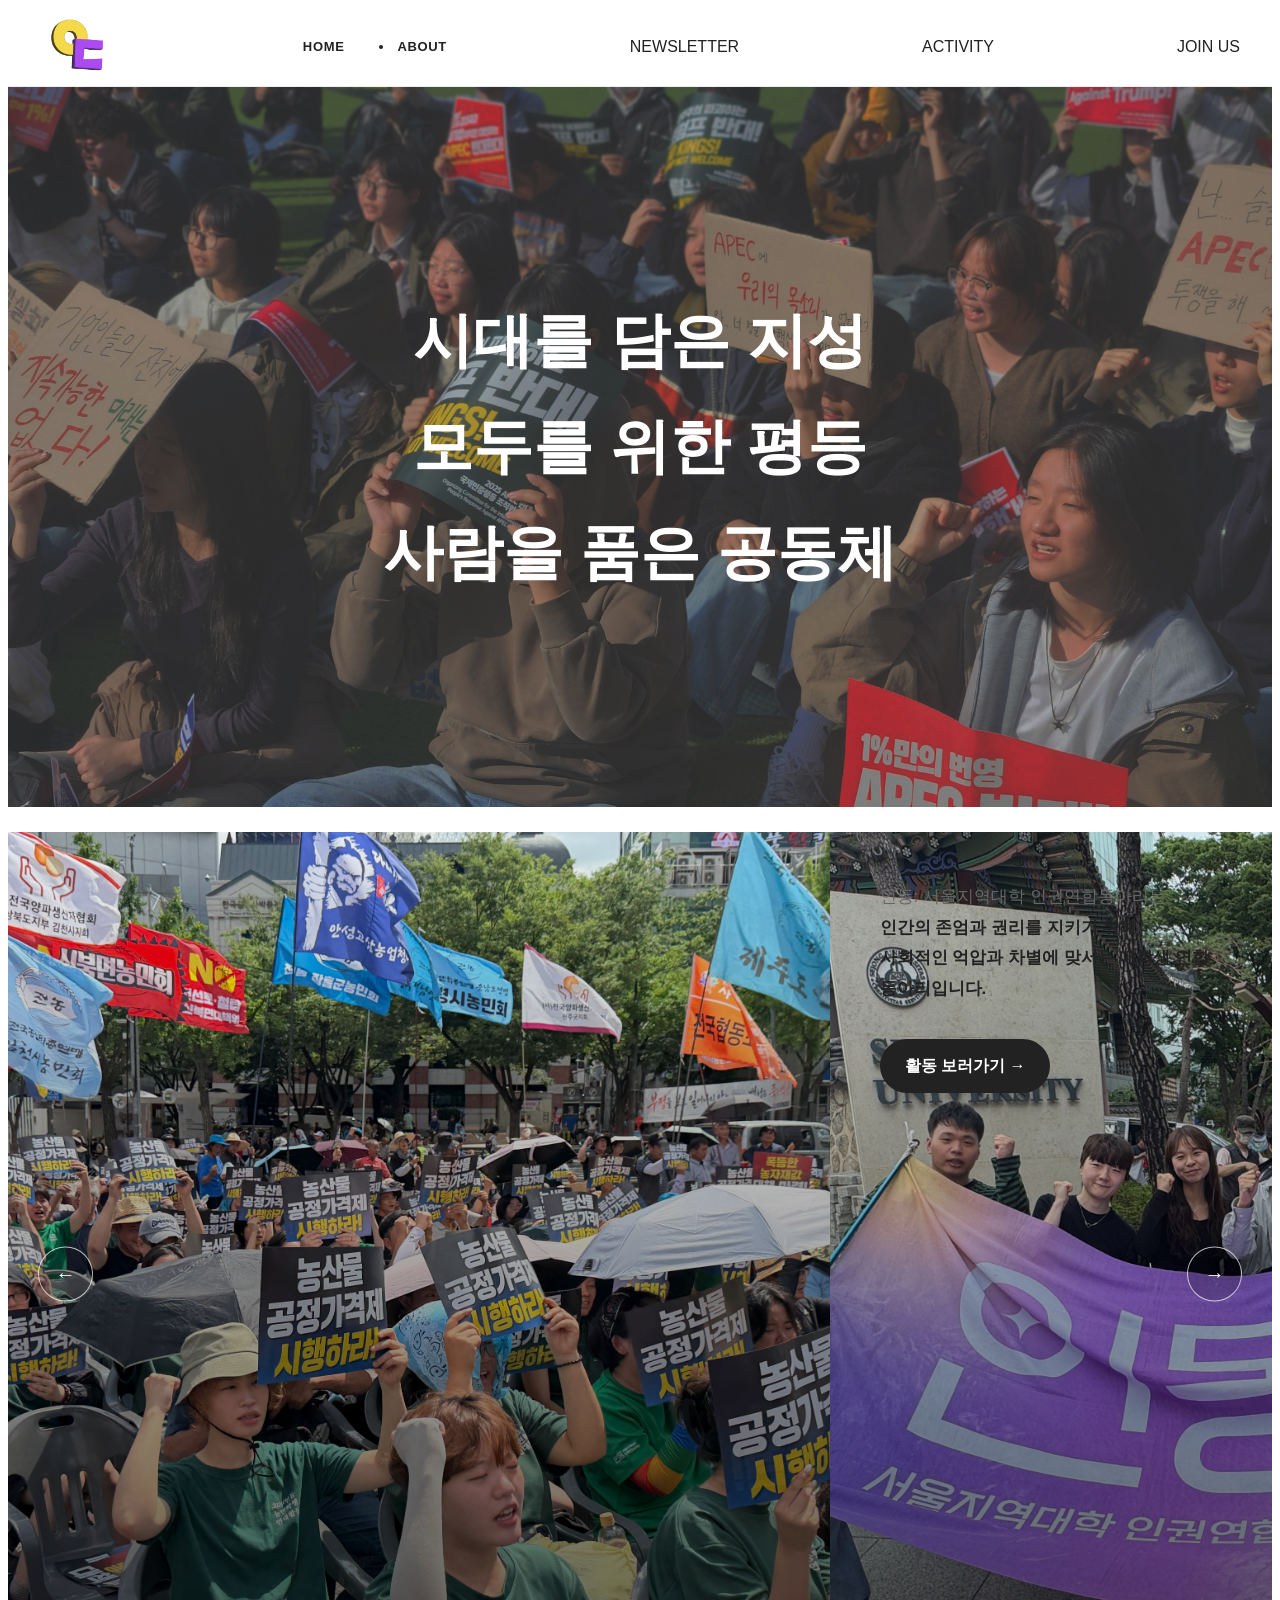
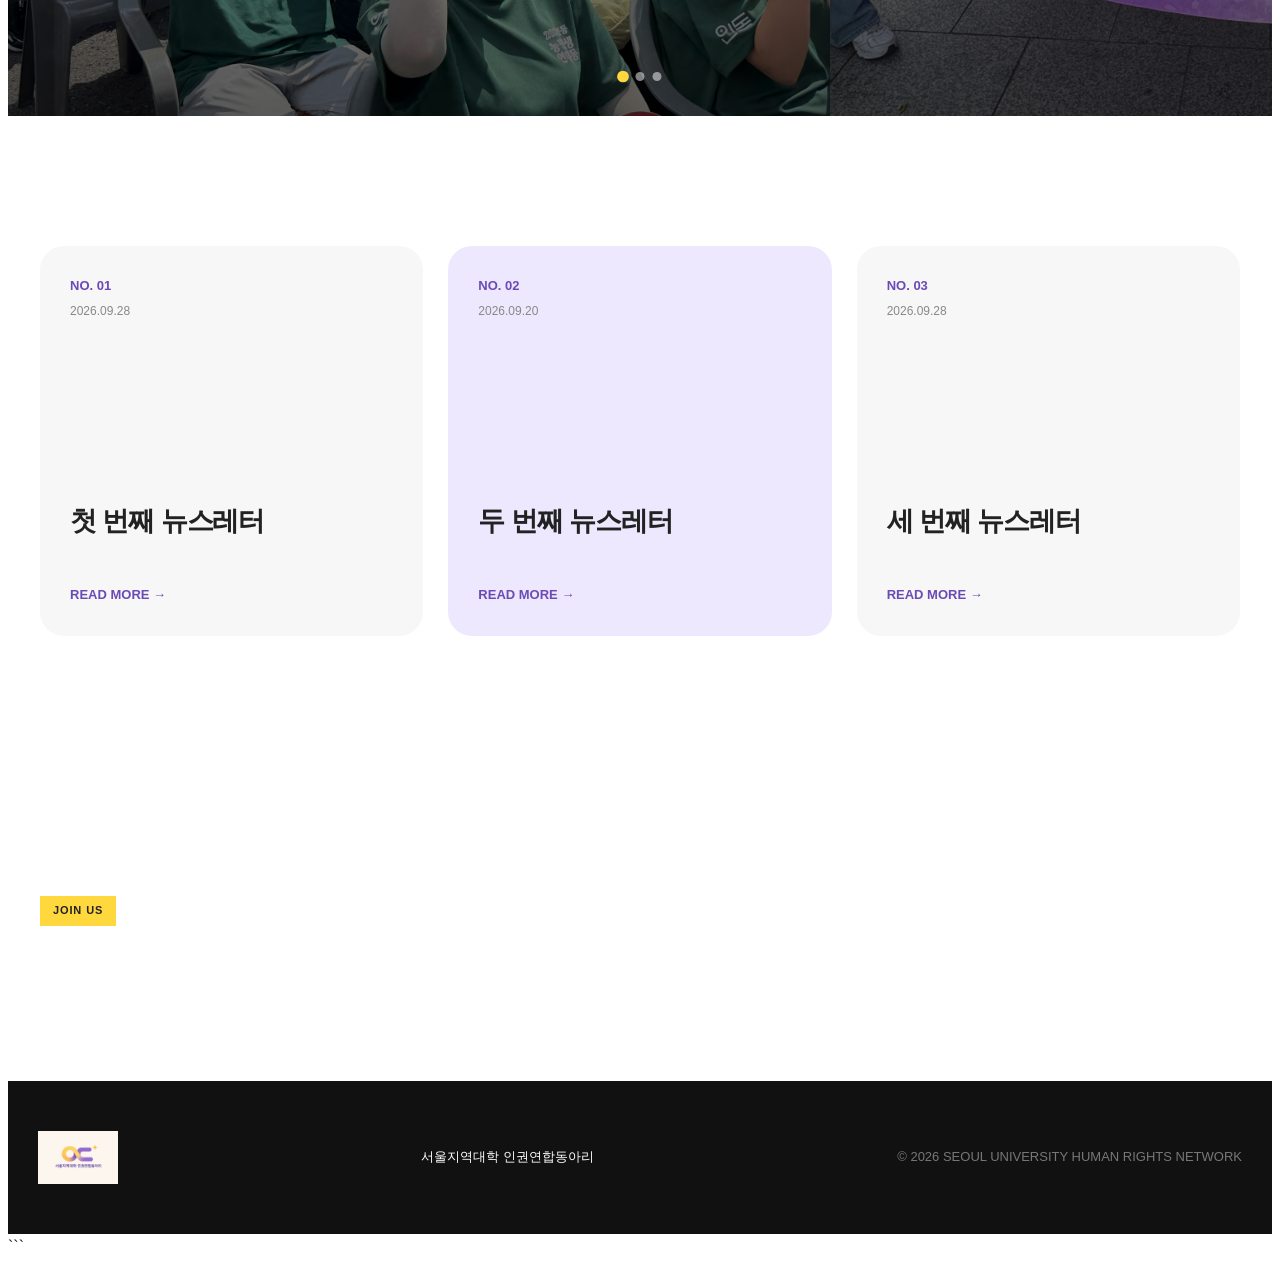
==== index.html @ dd9d93f3 "정관 추가" ====
<html>
<!DOCTYPE html>
<html lang="ko">
<head>
    <meta charset="UTF-8">
    <meta name="viewport" content="width=device-width, initial-scale=1.0">

    <title>인동: 서울지역대학 인권연합동아리</title>

    <link rel="stylesheet" href="style.css">
</head>

<body>

    <!-- HEADER -->
    <header class="header">
        <div class="header-inner">

            <a href="#" class="logo" onclick="showHome()">
                <img src="images/Unknown.png" alt="인동 로고">
            </a>
        <nav class="nav">       
            <a href="index.html">HOME</a>       
            <li class="nav-item dropdown">
                <a href="#" class="nav-link">ABOUT</a>
                   <ul class="dropdown-menu">
                        <li><a href="about.html">인동 소개</a></li>
                        <li><a href="constitution.html">인동 정관</a></li>
                        <li><a href="declaration.html">인동 창립선언문</a>
                        <li><a href="anti-violence.html">인동 반성폭력 세칙</a></li>
                    </ul>
            </li>
            </nav>
            <a href="newsletter.html">NEWSLETTER</a>
            <a href="activity.html">ACTIVITY</a>
            <a href="join us.html">JOIN US</a>
        </nav>

            <button class="menu-button" onclick="toggleMenu()" aria-label="메뉴 열기">
                ☰
            </button>

        </div>
    </header>


    <!-- MOBILE MENU -->
    <div id="mobileMenu" class="mobile-menu">\
        <a href="index.html" onclick="showhome()">HOME</a>
        <a href="about.html" onclick="closeMenu()">ABOUT</a>
        <a href="newsletter.html" onclick="closeMenu()">NEWSLETTER</a>
        <a href="activity.html" onclick="closeMenu()">ACTIVITY</a>
        <a href="join us.html" onclick="closeMenu()">JOIN US</a>
    </div>


    <!-- MAIN -->
<main>
    <section class="background">
        <div class="image">
            <img src="images/main2.jpg">
        </div>
        <div class="image-overlay">
            <h1>시대를 담은 지성</h1>
            <h2>모두를 위한 평등</h2>
            <h3>사람을 품은 공동체</h3>
        </div>
    </section>

    <!-- HERO / ACTIVITY SLIDER -->
    <section class="hero-slider">

        <!-- SLIDES -->
        <div class="slides-wrapper">

            <div class="slide">
                <img src="images/activity01.jpeg" alt="활동 사진 1">
            </div>

            <div class="slide">
                <img src="images/activity02.jpeg" alt="활동 사진 2">
            </div>

            <div class="slide">
                <img src="images/main2.jpg" alt="활동 사진 3">
            </div>

        </div>

        <!-- BUTTON -->
        <button
            class="slider-button prev"
            onclick="changeSlide(-1)">
            ←
        </button>

        <button
            class="slider-button next"
            onclick="changeSlide(1)">
            →
        </button>

        <!-- DOTS -->
        <div class="slider-dots">
            <button
                class="dot active"
                onclick="goToSlide(0)">
            </button>

            <button
                class="dot"
                onclick="goToSlide(1)">
            </button>

            <button
                class="dot"
                onclick="goToSlide(2)">
            </button>
        </div>

        <div class="hero-content">

            <p class="hero-description">
                인동: 서울지역대학 인권연합동아리는<br>
                <span>인간의 존엄과 권리를 지키기 위해</span><br>
                <span>사회적인 억압과 차별에 맞서는 대학생 연합동아리입니다.</span>
            </p>

            <a href="#activity" class="hero-button">
                활동 보러가기 →
            </a>

        </div>
    </section>


        <!-- NEWSLETTER -->
        <section id="newsletter" class="section newsletter-section">

            <!-- JSON으로 뉴스레터가 들어오는 부분 -->
            <div id="newsletterList" class="newsletter-grid">
                <p class="loading">뉴스레터를 불러오는 중...</p>
            </div>

        </section>


        <!-- NEWSLETTER DETAIL -->
        <section id="newsletterDetail" class="newsletter-detail hidden">

            <div class="detail-container">

                <button class="back-button" onclick="showNewsletterList()">
                    ← 뉴스레터 목록
                </button>

                <div id="detailContent">
                    <!-- JS가 내용을 삽입 -->
                </div>

            </div>

        </section>


        <section id="join us" class="section join us-section">

            <div class="section-label">
                JOIN US
            </div>
        </section>

    </main>


    <!-- FOOTER -->
    <footer class="footer">

        <div class="footer-logo">
            <img src="images/logo.png" alt="인동 로고">
        </div>

        <div>
            서울지역대학 인권연합동아리
        </div>

        <div class="footer-copy">
            © 2026 SEOUL UNIVERSITY HUMAN RIGHTS NETWORK
        </div>

    </footer>


<script src="script.js"></script>

</body>
</html>
```
---- style.css ----
css
/* =========================
   RESET
========================= */

* {
    margin: 0;
    padding: 0;
    box-sizing: border-box;
}

html {
    scroll-behavior: smooth;
}

body {
    font-family:
        -apple-system,
        BlinkMacSystemFont,
        "Pretendard",
        "Noto Sans KR",
        sans-serif;

    color: #222;
    background: #fff;
    line-height: 1.6;
}

a {
    color: inherit;
    text-decoration: none;
}

button {
    font-family: inherit;
}


/* =========================
   COLOR
========================= */

:root {
    --purple: #6C4AB6;
    --purple-light: #EEE8FF;
    --yellow: #FFD83D;
    --black: #222222;
    --gray: #777777;
    --light-gray: #F7F7F7;
}


/* =========================
   HEADER
========================= */

.header {
    position: sticky;
    top: 0;
    z-index: 100;

    background: rgba(255,255,255,0.95);
    backdrop-filter: blur(10px);

    border-bottom: 1px solid #eee;
}

.header-inner {
    max-width: 1200px;
    margin: auto;

    height: 78px;

    display: flex;
    align-items: center;
    justify-content: space-between;

    padding: 0 30px;
}


/* LOGO */

.logo {
  display: flex;
  align-items: center;
}

.logo img {
  width: 80px;
  height: auto;
  display: block;
}

.footer-logo {
  display: flex;
  align-items: center;
}

.footer-logo img {
  width: 80px;
  height: auto;
  display: block;
}

/* NAV */

.nav {
    display: flex;
    gap: 35px;

    font-size: 13px;
    font-weight: 700;
    letter-spacing: 0.05em;
}

.nav a {
    transition: 0.2s;
}

.nav a:hover {
    color: var(--purple);
}


/* MENU */

.menu-button {
    display: none;

    border: none;
    background: none;

    font-size: 25px;
    cursor: pointer;
}


/* =========================
   MOBILE MENU
========================= */

.mobile-menu {
    display: none;

    position: fixed;
    z-index: 90;

    top: 78px;
    left: 0;
    width: 100%;

    background: white;

    padding: 25px 30px;

    border-bottom: 1px solid #eee;
}

.mobile-menu.active {
    display: flex;
    flex-direction: column;
    gap: 20px;

    font-weight: 700;
}

.background {
    position: relative;
    width: 100%;
    height: 80vh;
    overflow: hidden;
    margin-bottom: 25px;
}

.image {
    width: 100%;
    height: 100%;
}

.image img {
    width: 100%;
    height: 100%;
    object-fit: cover;
    display: block;
}

/* 이미지 위에 올라가는 글자 */
.image-overlay {
    position: absolute;
    top: 50%;
    left: 50%;
    transform: translate(-50%, -50%);
    text-align: center;
    color: white;
    z-index: 2;
}

.background::after {
    content: "";
    position: absolute;
    inset: 0;
    background: rgba(0, 0, 0, 0.25);
    z-index: 1;
}

.image-overlay h1,
.image-overlay h2,
.image-overlay h3 {
    position: relative;
    z-index: 3;
    margin: 10px 0;
}

.image-overlay h1 {
    font-size: 60px;
    font-weight: 1000;
}

.image-overlay h2 {
    font-size: 60px;
    font-weight: 1000;
}

.image-overlay h3 {
    font-size: 60px;
    font-weight: 1000;
}


/* =========================
   SECTION
========================= */

.section {
    max-width: 1200px;

    margin: auto;

    padding: 130px 30px;
}

.section-label {
    display: inline-block;

    padding: 6px 13px;

    background: var(--yellow);

    font-size: 11px;
    font-weight: 900;

    letter-spacing: 0.08em;

    margin-bottom: 25px;
}

.section h2 {
    font-size: clamp(40px, 5vw, 65px);

    line-height: 1.1;
    letter-spacing: -0.06em;

    font-weight: 900;
}

.section h2 span {
    color: var(--purple);
}


/* =========================
   ABOUT
========================= */

.about-section {
    border-top: 1px solid #eee;
}

.about-grid {
    display: grid;

    grid-template-columns: 1fr 1fr;

    gap: 100px;

    align-items: start;
}

.about-text {
    color: #555;

    font-size: 17px;
}

.about-text p {
    margin-bottom: 25px;
}


/* =========================
   NEWSLETTER
========================= */

.newsletter-section {
    background: #fff;
}

.section-top {
    display: flex;

    justify-content: space-between;
    align-items: end;

    margin-bottom: 60px;
}

.section-description {
    color: #777;

    text-align: right;
}


/* NEWSLETTER GRID */

.newsletter-grid {
    display: grid;

    grid-template-columns: repeat(3, 1fr);

    gap: 25px;
}


/* CARD */

.newsletter-card {
    position: relative;

    min-height: 330px;

    padding: 30px;

    background: var(--light-gray);

    border-radius: 24px;

    cursor: pointer;

    overflow: hidden;

    transition:
        transform 0.25s,
        box-shadow 0.25s;
}

.newsletter-card:hover {
    transform: translateY(-8px);

    box-shadow:
        0 20px 40px rgba(0,0,0,0.08);
}

.newsletter-card:nth-child(2n) {
    background: var(--purple-light);
}

.newsletter-number {
    font-size: 13px;

    font-weight: 800;

    color: var(--purple);
}

.newsletter-date {
    margin-top: 5px;

    font-size: 12px;

    color: #888;
}

.newsletter-card h3 {
    position: absolute;

    left: 30px;
    right: 30px;
    bottom: 70px;

    font-size: 27px;

    line-height: 1.25;

    letter-spacing: -0.04em;
}

.newsletter-card .read-more {
    position: absolute;

    left: 30px;
    bottom: 30px;

    font-size: 13px;

    font-weight: 800;

    color: var(--purple);
}


/* =========================
   DETAIL
========================= */

.newsletter-detail {
    background: #fafafa;

    min-height: 100vh;

    padding: 100px 30px;
}

.hidden {
    display: none;
}

.detail-container {
    max-width: 850px;

    margin: auto;
}

.back-button {
    border: none;
    background: none;

    cursor: pointer;

    color: var(--purple);

    font-size: 14px;
    font-weight: 800;

    margin-bottom: 50px;
}

.detail-category {
    display: inline-block;

    padding: 6px 12px;

    background: var(--yellow);

    font-size: 11px;
    font-weight: 900;

    margin-bottom: 20px;
}

.detail-title {
    font-size: clamp(40px, 6vw, 70px);

    line-height: 1.1;

    letter-spacing: -0.06em;

    margin-bottom: 20px;
}

.detail-date {
    color: #888;

    font-size: 14px;

    margin-bottom: 60px;
}

.detail-image {
    width: 100%;

    aspect-ratio: 16 / 9;

    object-fit: cover;

    border-radius: 20px;

    margin-bottom: 60px;
}

.detail-body {
    font-size: 18px;

    line-height: 2;

    color: #333;
}

.detail-body p {
    margin-bottom: 30px;
}

.detail-body h3 {
    margin-top: 60px;
    margin-bottom: 20px;

    color: var(--purple);

    font-size: 27px;
}


/* =========================
   ACTIVITY
========================= */

.activity-section {
    padding-bottom: 150px;
}

.activity-box {
    margin-top: 50px;

    padding: 70px;

    background: var(--purple);

    color: white;

    border-radius: 30px;

    display: grid;

    grid-template-columns: 1fr 1fr;

    gap: 80px;
}

.activity-title h2 {
    font-size: 45px;
}

.activity-title h2 span {
    color: var(--yellow);
}

.activity-list {
    display: flex;
    flex-direction: column;

    gap: 30px;
}

.activity-item {
    display: flex;

    gap: 20px;

    padding-bottom: 25px;

    border-bottom: 1px solid rgba(255,255,255,0.3);
}

.activity-item > span {
    color: var(--yellow);

    font-weight: 900;
}

.activity-item h3 {
    margin-bottom: 5px;
}

.activity-item p {
    color: rgba(255,255,255,0.7);

    font-size: 14px;
}


/* =========================
   FOOTER
========================= */

.footer {
    padding: 50px 30px;

    background: #111;

    color: white;

    display: flex;

    align-items: center;
    justify-content: space-between;

    font-size: 13px;
}

.footer-logo {
    color: var(--yellow);

    font-size: 28px;

    font-weight: 900;
}

.footer-copy {
    color: #777;
}


/* =========================
   LOADING
========================= */

.loading {
    grid-column: 1 / -1;

    padding: 50px;

    text-align: center;

    color: #888;
}


/* =========================
   RESPONSIVE
========================= */

@media (max-width: 800px) {

    .header-inner {
        height: 68px;
    }

    .nav {
        display: none;
    }

    .menu-button {
        display: block;
    }

    .hero {
        min-height: 600px;

        padding: 80px 25px;
    }

    .hero h1 {
        font-size: 52px;
    }

    .yellow-circle {
        width: 220px;
        height: 220px;

        right: -50px;
        top: 80px;
    }

    .purple-circle {
        width: 100px;
        height: 100px;

        right: 30px;
        bottom: 100px;
    }

    .section {
        padding: 90px 25px;
    }

    .about-grid {
        grid-template-columns: 1fr;

        gap: 40px;
    }

    .section-top {
        flex-direction: column;

        align-items: start;

        gap: 30px;
    }

    .section-description {
        text-align: left;
    }

    .newsletter-grid {
        grid-template-columns: 1fr;
    }

    .newsletter-card {
        min-height: 280px;
    }

    .activity-box {
        grid-template-columns: 1fr;

        padding: 40px 30px;

        gap: 50px;
    }

    .activity-title h2 {
        font-size: 38px;
    }

    .footer {
        flex-direction: column;

        align-items: start;

        gap: 15px;
    }
}
css
/* =========================
   PAGE HEADER
========================= */

.page-header {
    max-width: 1200px;
    margin: auto;

    padding: 120px 30px 80px;
}

.page-header h1 {
    font-size: clamp(50px, 7vw, 90px);

    line-height: 1.05;

    letter-spacing: -0.07em;

    font-weight: 900;
}

.page-header h1 span {
    color: var(--purple);
}


/* =========================
   HERO SLIDER
========================= */

.hero-slider {
    position: relative;
    align-items: stretch;

    width: 100%;
    height: 100%;

    overflow: hidden;
    display: flex;

    background: #FFF;
}


/* 사진들이 가로로 놓이는 공간 */

.slides-wrapper {
    display: flex;

    width: 65%;
    height: 100%;

    flex-shrink: 0;

    transition: transform 0.6s ease;
}


/* 각각의 슬라이드 */

.slide {
    position: relative;

    flex: 0 0 100%;

    width: 100%;
    height: 100%;

    overflow: hidden;
}


/* 사진 */

.slide img {
    width: 100%;
    height: 100%;

    object-fit: cover;

    display: block;
}


/* 사진 위 어두운 효과 */

.slide::after {
    content: "";

    position: absolute;

    inset: 0;

    flex: 0 0 100%;

    background:
        linear-gradient(
            to top,
            rgba(0,0,0,0.65),
            rgba(0,0,0,0.05)
        );

    z-index: 1;
}

/* =========================
   SLIDER BUTTON
========================= */

.slider-button {
    position: absolute;

    z-index: 20;

    top: 50%;

    transform: translateY(-50%);

    width: 55px;
    height: 55px;

    border: 1px solid rgba(255,255,255,0.7);

    border-radius: 50%;

    background: rgba(0,0,0,0.15);

    color: white;

    font-size: 20px;

    cursor: pointer;

    transition: all 0.2s ease;
}


.slider-button:hover {
    background: var(--yellow);

    color: #222;

    border-color: var(--yellow);
}


.slider-button.prev {
    left: 30px;
}


.slider-button.next {
    right: 30px;
}


/* =========================
   DOTS
========================= */

.slider-dots {
    position: absolute;

    z-index: 20;

    bottom: 35px;

    left: 50%;

    transform: translateX(-50%);

    display: flex;

    gap: 8px;
}


.dot {
    width: 9px;
    height: 9px;

    padding: 0;

    border: none;

    border-radius: 50%;

    background: rgba(255,255,255,0.5);

    cursor: pointer;
}


.dot.active {
    background: var(--yellow);

    transform: scale(1.3);
}
/* =========================
   ABOUT DROPDOWN
========================= */

.nav-dropdown {
    position: relative;
}

.nav-dropdown .nav-main {
    display: block;
}

/* =========================
   HERO
========================= */

.hero-content {
    position: relative;
    width: 35%;
    padding: 50px;
    box-sizing: border-box;
    z-index: 5;
    color: var(--black);
}

.hero-description {
    margin: 0;

    color: #666;

    font-size: 17px;
    line-height: 1.8;
}

.hero-description span {
    font-weight: 700;
    color: var(--black);
}

.hero-button {
    display: inline-block;

    margin-top: 35px;

    padding: 14px 25px;

    background: var(--black);
    color: white;

    border-radius: 100px;

    font-weight: 700;

    transition: 0.25s;
}

.hero-button:hover {
    background: var(--purple);
    transform: translateY(-3px);
}

/* 서브메뉴 */
.dropdown-menu {
    position: absolute;
    top: 100%;
    left: 50%;
    transform: translateX(-50%) translateY(10px);

    min-width: 180px;

    background: #ffffff;
    border-radius: 14px;
    padding: 10px;

    box-shadow: 0 10px 30px rgba(0, 0, 0, 0.12);

    opacity: 0;
    visibility: hidden;

    transition: all 0.2s ease;

    z-index: 1000;
}

/* 서브메뉴 링크 */
.dropdown-menu a {
    display: block;

    padding: 11px 15px;

    color: #333;
    text-decoration: none;

    border-radius: 9px;

    font-size: 14px;
    white-space: nowrap;
}

/* 마우스를 올렸을 때 */
.nav-dropdown:hover .dropdown-menu {
    opacity: 1;
    visibility: visible;
    transform: translateX(-50%) translateY(0);
}

/* 서브메뉴에 마우스 올렸을 때 */
.dropdown-menu a:hover {
    background: #f0e7ff;
    color: #7b3fc6;
}


/* 전체 레이아웃 */
.document-layout {
    display: flex;
    gap: 50px;
    max-width: 1200px;
    margin: 60px auto;
    padding: 0 30px;
    align-items: flex-start;
}

/* 왼쪽 메뉴 */
.side-menu {
    width: 220px;
    flex-shrink: 0;
    padding: 25px;
    background-color: #f7f7f7;
    border: 1px solid #e5e5e5;
    border-radius: 12px;
    position: sticky;
    top: 100px;
}

.side-menu h3 {
    font-size: 20px;
    margin-bottom: 20px;
}

.side-menu nav {
    display: flex;
    flex-direction: column;
    gap: 8px;
}

.side-menu a {
    display: block;
    padding: 12px;
    text-decoration: none;
    color: #444;
    border-radius: 6px;
    transition: 0.2s;
}

.side-menu a:hover {
    background-color: #e9e9e9;
    color: #111;
}

/* 오른쪽 본문 */
.document-content {
    flex: 1;
    min-width: 0;
}

.document-content section {
    margin-bottom: 60px;
    scroll-margin-top: 100px;
}

.document-content h2 {
    font-size: 28px;
    padding-bottom: 15px;
    border-bottom: 2px solid #222;
    margin-bottom: 25px;
}

/* 부드러운 스크롤 */
html {
    scroll-behavior: smooth;
}


/* =========================
   MOBILE RESPONSIVE
========================= */

@media (max-width: 800px) {

    /* HEADER */
    .header-inner {
        height: 64px;
        padding: 0 20px;
    }

    .logo img {
        width: 65px;
    }

    .nav {
        display: none;
    }

    .menu-button {
        display: block;
        font-size: 26px;
        padding: 8px;
    }

    /* MOBILE MENU */
    .mobile-menu {
        top: 64px;
        padding: 20px;
        max-height: calc(100dvh - 64px);
        overflow-y: auto;
    }

    .mobile-menu.active {
        gap: 18px;
    }

    /* HERO SLIDER */
    .hero-slider {
        flex-direction: column;
        width: 100%;
        height: auto;
        overflow: hidden;
    }

    .slides-wrapper {
        width: 100%;
        height: 55vw;
        min-height: 280px;
        max-height: 500px;
        flex-shrink: 0;
    }

    .slide {
        width: 100%;
        height: 100%;
        flex: 0 0 100%;
    }

    .slide img {
        width: 100%;
        height: 100%;
        object-fit: cover;
    }

    /* SLIDER BUTTON */
    .slider-button {
        width: 38px;
        height: 38px;
        font-size: 16px;
    }

    .slider-button.prev {
        left: 12px;
    }

    .slider-button.next {
        right: 12px;
    }

    .slider-dots {
        bottom: 15px;
        gap: 7px;
    }

    .dot {
        width: 7px;
        height: 7px;
    }

    /* HERO CONTENT */
    .hero-content {
        width: 100%;
        padding: 35px 24px 45px;
    }

    .hero-description {
        font-size: 15px;
        line-height: 1.8;
    }

    .hero-button {
        margin-top: 22px;
        padding: 12px 22px;
        font-size: 14px;
    }

    /* BACKGROUND */
    .background {
        height: 65vh;
        min-height: 420px;
        max-height: 650px;
    }

    .image-overlay {
        width: 90%;
    }

    .image-overlay h1,
    .image-overlay h2,
    .image-overlay h3 {
        margin: 8px 0;
        font-size: clamp(28px, 7vw, 42px);
        line-height: 1.3;
    }

    /* SECTION */
    .section {
        padding: 65px 22px;
    }

    .section-label {
        margin-bottom: 18px;
        font-size: 10px;
    }

    .section h2 {
        font-size: clamp(32px, 8vw, 44px);
        line-height: 1.2;
    }

    /* ABOUT */
    .about-grid {
        grid-template-columns: 1fr;
        gap: 25px;
    }

    .about-text {
        font-size: 15px;
        line-height: 1.8;
    }

    .about-text p {
        margin-bottom: 18px;
    }

    /* NEWSLETTER */
    .section-top {
        flex-direction: column;
        align-items: flex-start;
        gap: 18px;
        margin-bottom: 30px;
    }

    .section-description {
        text-align: left;
        font-size: 14px;
    }

    .newsletter-grid {
        grid-template-columns: 1fr;
        gap: 16px;
    }

    .newsletter-card {
        min-height: 230px;
        padding: 24px;
        border-radius: 18px;
    }

    .newsletter-card h3 {
        left: 24px;
        right: 24px;
        bottom: 60px;
        font-size: 23px;
    }

    .newsletter-card .read-more {
        left: 24px;
        bottom: 24px;
    }

    /* NEWSLETTER DETAIL */
    .newsletter-detail {
        padding: 55px 22px;
    }

    .back-button {
        margin-bottom: 35px;
    }

    .detail-title {
        font-size: clamp(32px, 9vw, 48px);
    }

    .detail-date {
        margin-bottom: 35px;
    }

    .detail-image {
        border-radius: 14px;
        margin-bottom: 35px;
    }

    .detail-body {
        font-size: 16px;
        line-height: 1.9;
        word-break: keep-all;
    }

    .detail-body h3 {
        margin-top: 40px;
        font-size: 22px;
    }

    /* ACTIVITY */
    .activity-section {
        padding-bottom: 70px;
    }

    .activity-box {
        grid-template-columns: 1fr;
        gap: 35px;
        margin-top: 30px;
        padding: 30px 22px;
        border-radius: 20px;
    }

    .activity-title h2 {
        font-size: 32px;
    }

    .activity-list {
        gap: 22px;
    }

    .activity-item {
        gap: 14px;
        padding-bottom: 20px;
    }

    .activity-item p {
        font-size: 13px;
        line-height: 1.7;
    }

    /* PAGE HEADER */
    .page-header {
        padding: 75px 22px 45px;
    }

    .page-header h1 {
        font-size: clamp(38px, 10vw, 58px);
    }

    /* FOOTER */
    .footer {
        flex-direction: column;
        align-items: flex-start;
        gap: 15px;
        padding: 35px 22px;
    }

    .footer-logo img {
        width: 65px;
    }

    .footer-copy {
        font-size: 11px;
    }
}

/* SMALL MOBILE */
@media (max-width: 400px) {

    .section {
        padding: 55px 18px;
    }

    .slides-wrapper {
        height: 65vw;
        min-height: 240px;
    }

    .hero-content {
        padding: 28px 18px 35px;
    }

    .newsletter-card {
        min-height: 210px;
    }

    .activity-box {
        padding: 25px 18px;
    }
}

@media (max-width: 768px) {
    .dropdown-menu {
        display: none;
        position: static;
        width: 100%;
        background: #f5f5f5;
        padding: 10px 0;
        box-shadow: none;
    }

    .dropdown.active .dropdown-menu {
        display: block;
    }

    .dropdown-menu li a {
        display: block;
        padding: 12px 30px;
        font-size: 14px;
    }
}
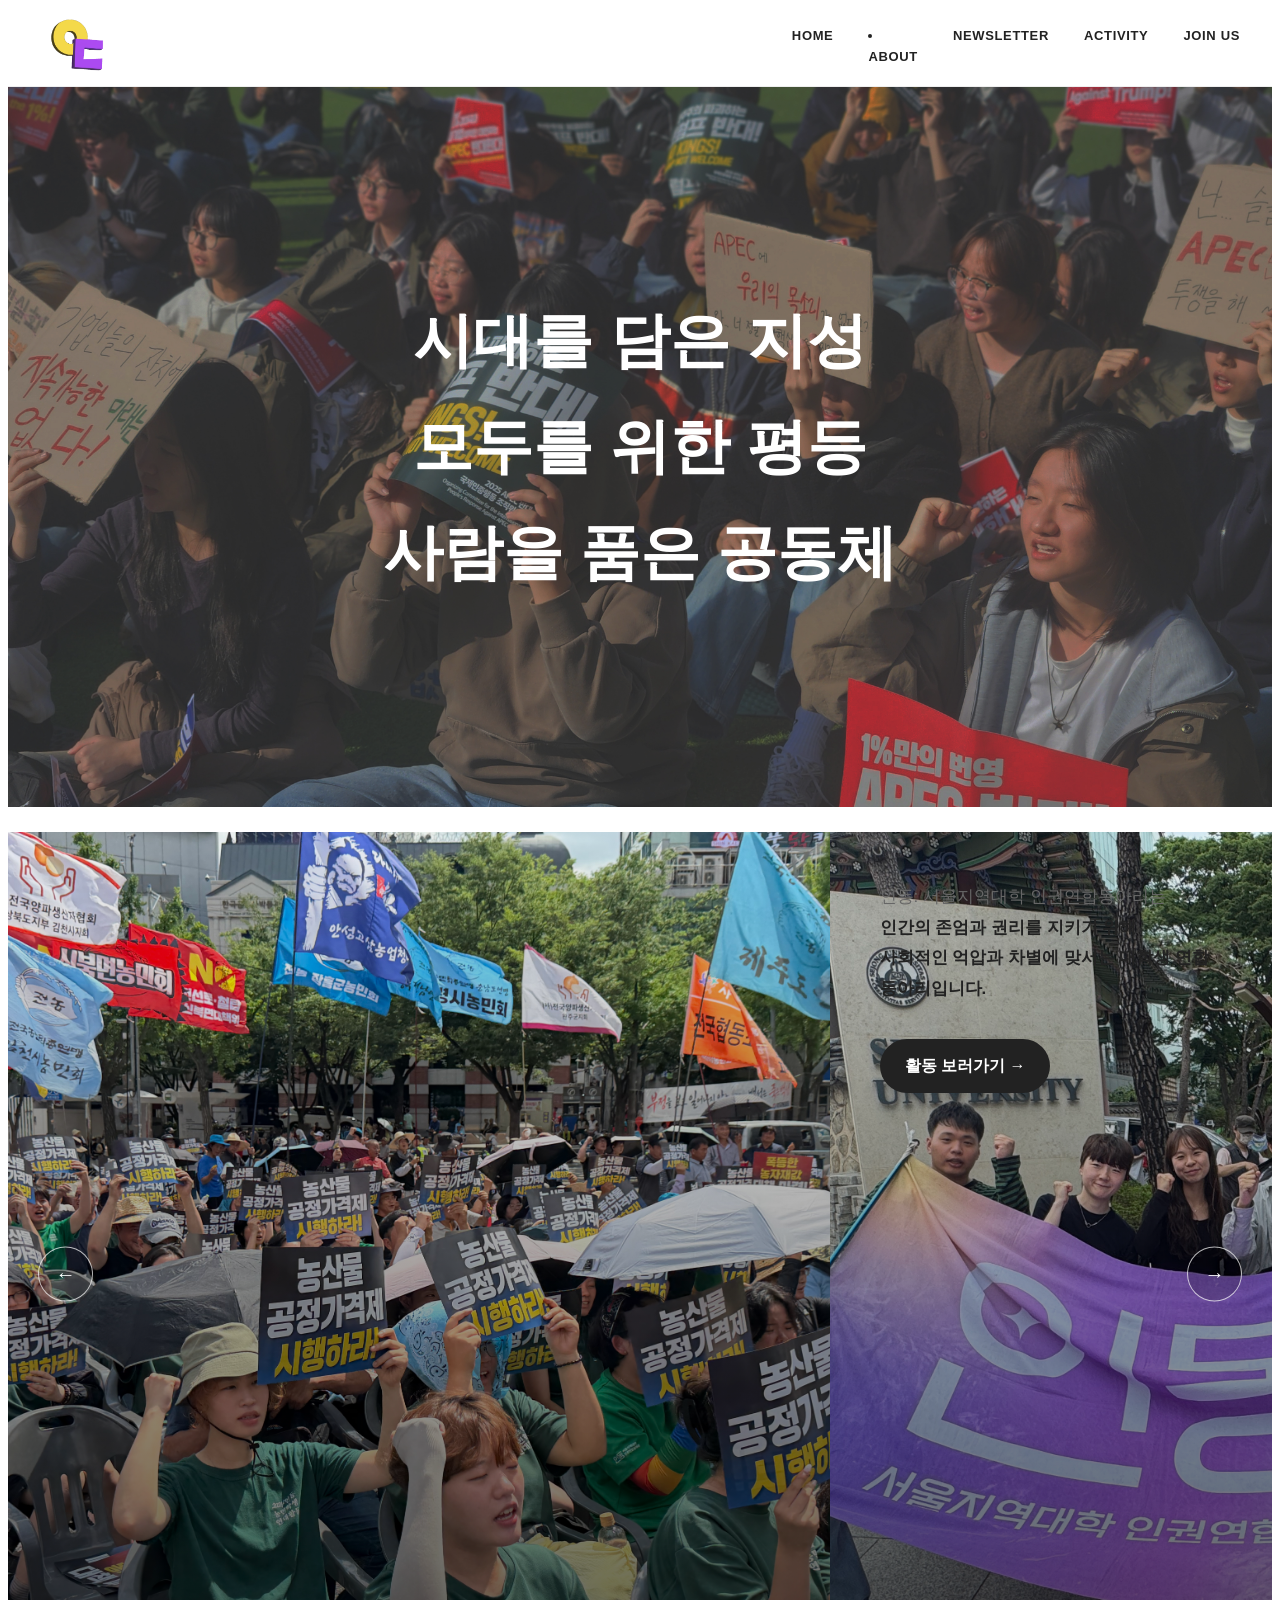
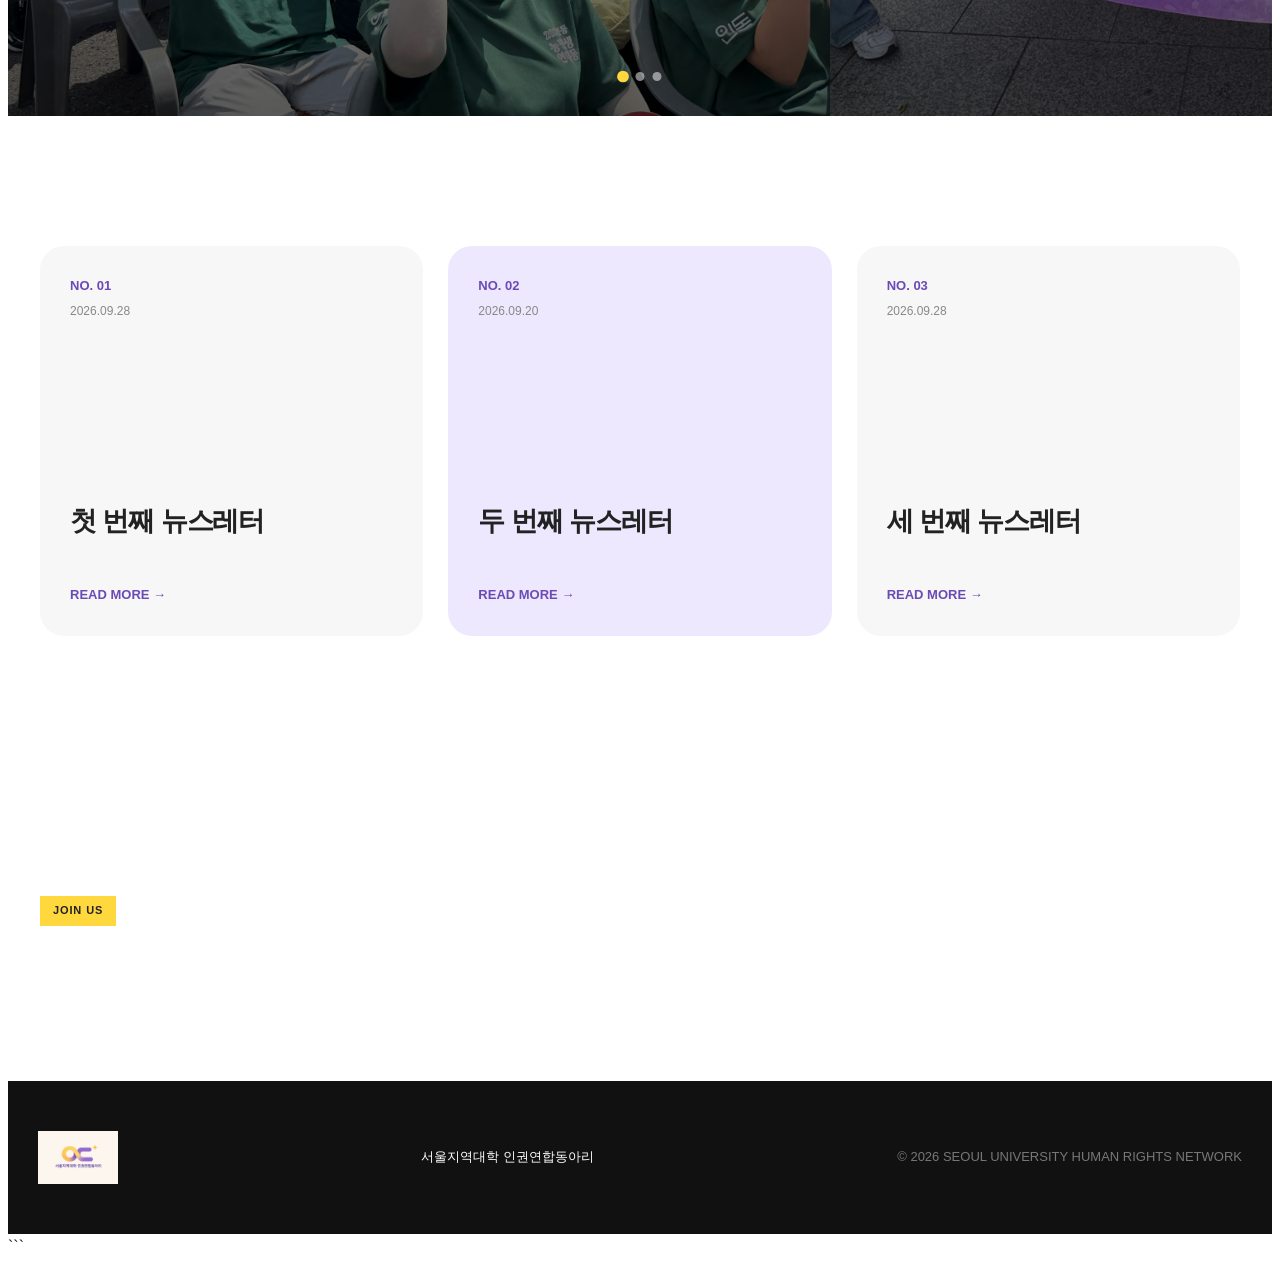
==== commit 246dfc82: "모바일 수정" ====
--- a/index.html
+++ b/index.html
@@ -21,16 +21,17 @@
             </a>
         <nav class="nav">       
             <a href="index.html">HOME</a>       
-            <li class="nav-item dropdown">
-                <a href="#" class="nav-link">ABOUT</a>
-                   <ul class="dropdown-menu">
-                        <li><a href="about.html">인동 소개</a></li>
-                        <li><a href="constitution.html">인동 정관</a></li>
-                        <li><a href="declaration.html">인동 창립선언문</a>
-                        <li><a href="anti-violence.html">인동 반성폭력 세칙</a></li>
-                    </ul>
-            </li>
-            </nav>
+            
+<li class="nav-dropdown">
+    <a href="#" class="nav-main">ABOUT</a>
+
+    <ul class="dropdown-menu">
+        <li><a href="about.html">인동 소개</a></li>
+        <li><a href="constitution.html">인동 정관</a></li>
+        <li><a href="declaration.html">인동 창립선언문</a></li>
+        <li><a href="anti-violence.html">인동 반성폭력 세칙</a></li>
+    </ul>
+</li>
             <a href="newsletter.html">NEWSLETTER</a>
             <a href="activity.html">ACTIVITY</a>
             <a href="join us.html">JOIN US</a>
--- a/style.css
+++ b/style.css
@@ -1411,23 +1411,36 @@
     }
 }
 
-@media (max-width: 768px) {
-    .dropdown-menu {
+
+/* 모바일 ABOUT 메뉴 */
+@media screen and (max-width: 768px) {
+
+    .nav-dropdown {
+        position: relative;
+        width: 100%;
+    }
+
+    .nav-dropdown .dropdown-menu {
         display: none;
         position: static;
+        transform: none;
+        min-width: 0;
         width: 100%;
-        background: #f5f5f5;
-        padding: 10px 0;
+        padding: 5px 0;
         box-shadow: none;
-    }
-
-    .dropdown.active .dropdown-menu {
+        border-radius: 0;
+        opacity: 1;
+        visibility: visible;
+        transition: none;
+    }
+
+    .nav-dropdown.active .dropdown-menu {
         display: block;
     }
 
-    .dropdown-menu li a {
-        display: block;
-        padding: 12px 30px;
-        font-size: 14px;
-    }
+    .nav-dropdown .dropdown-menu a {
+        padding: 12px 25px;
+        white-space: normal;
+    }
+
 }
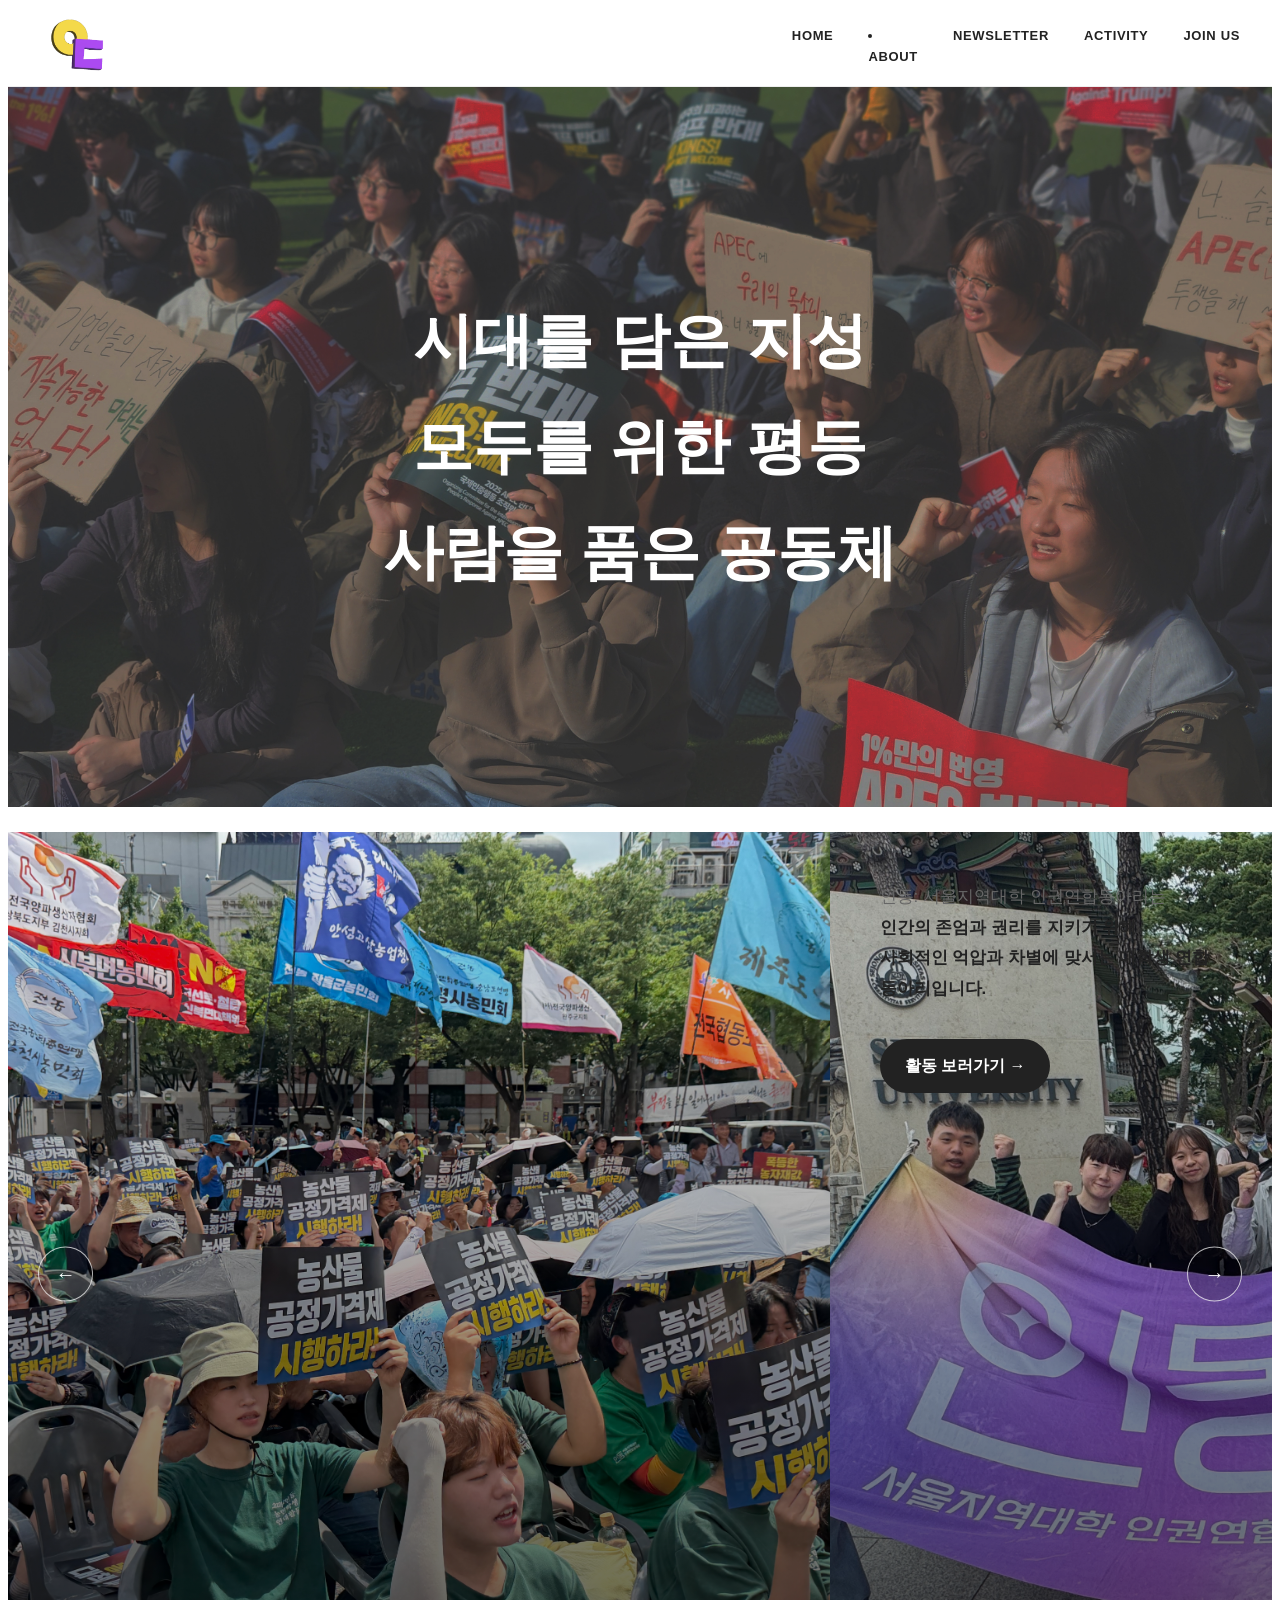
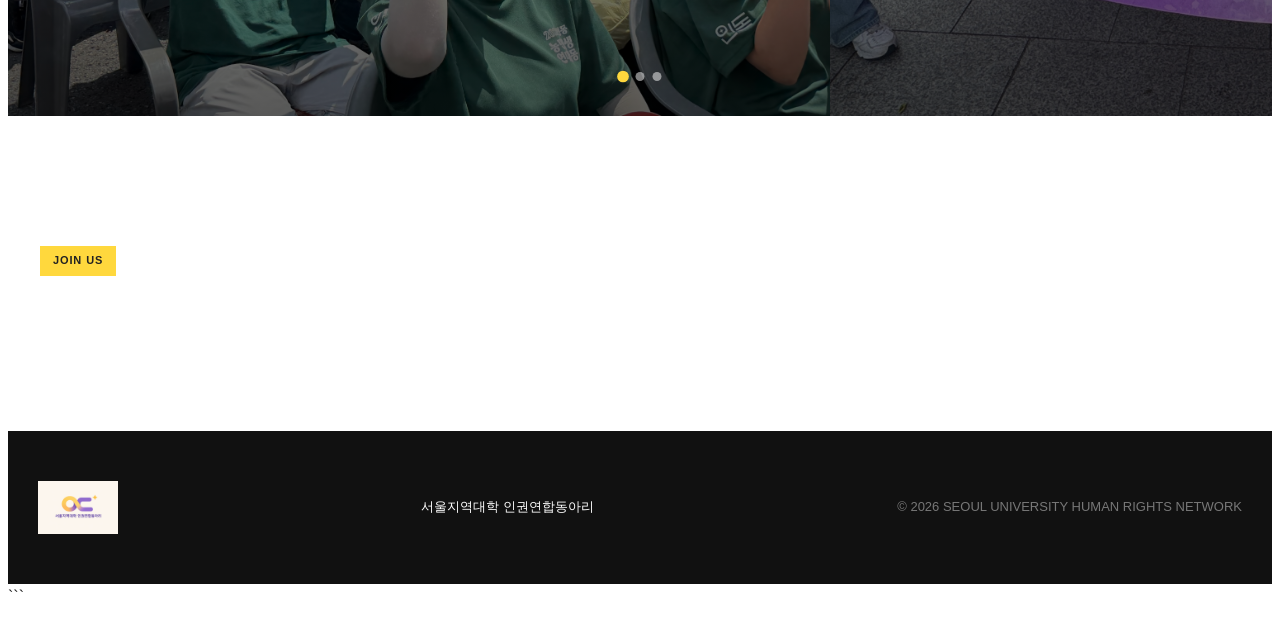
==== commit 3099e0f5: "뉴스레터" ====
--- a/index.html
+++ b/index.html
@@ -45,14 +45,34 @@
     </header>
 
 
-    <!-- MOBILE MENU -->
-    <div id="mobileMenu" class="mobile-menu">\
-        <a href="index.html" onclick="showhome()">HOME</a>
-        <a href="about.html" onclick="closeMenu()">ABOUT</a>
-        <a href="newsletter.html" onclick="closeMenu()">NEWSLETTER</a>
-        <a href="activity.html" onclick="closeMenu()">ACTIVITY</a>
-        <a href="join us.html" onclick="closeMenu()">JOIN US</a>
+    
+<!-- MOBILE MENU -->
+<div id="mobileMenu" class="mobile-menu">
+    <button class="menu-button" onclick="closeMenu()">☰</button>
+    <a href="index.html" onclick="closeMenu()">HOME</a>
+
+    <!-- ABOUT -->
+    <div class="mobile-dropdown">
+        <button class="mobile-dropdown-button"
+                onclick="toggleAboutMenu()"
+                aria-expanded="false">
+            ABOUT
+            <span class="dropdown-arrow">⌄</span>
+        </button>
+
+        <div class="mobile-submenu" id="aboutSubmenu">
+            <a href="about.html" onclick="closeMenu()">인동 소개</a>
+            <a href="constitution.html" onclick="closeMenu()">인동 정관</a>
+            <a href="declaration.html" onclick="closeMenu()">인동 창립선언문</a>
+            <a href="anti-violence.html" onclick="closeMenu()">인동 반성폭력 세칙</a>
+        </div>
     </div>
+
+    <a href="newsletter.html" onclick="closeMenu()">NEWSLETTERS</a>
+    <a href="activity.html" onclick="closeMenu()">ACTIVITY</a>
+    <a href="join-us.html" onclick="closeMenu()">JOIN US</a>
+
+</div>
 
 
     <!-- MAIN -->
@@ -127,7 +147,7 @@
                 <span>사회적인 억압과 차별에 맞서는 대학생 연합동아리입니다.</span>
             </p>
 
-            <a href="#activity" class="hero-button">
+            <a href="activity.html" class="hero-button">
                 활동 보러가기 →
             </a>
 
@@ -136,32 +156,7 @@
 
 
         <!-- NEWSLETTER -->
-        <section id="newsletter" class="section newsletter-section">
-
-            <!-- JSON으로 뉴스레터가 들어오는 부분 -->
-            <div id="newsletterList" class="newsletter-grid">
-                <p class="loading">뉴스레터를 불러오는 중...</p>
-            </div>
-
-        </section>
-
-
-        <!-- NEWSLETTER DETAIL -->
-        <section id="newsletterDetail" class="newsletter-detail hidden">
-
-            <div class="detail-container">
-
-                <button class="back-button" onclick="showNewsletterList()">
-                    ← 뉴스레터 목록
-                </button>
-
-                <div id="detailContent">
-                    <!-- JS가 내용을 삽입 -->
-                </div>
-
-            </div>
-
-        </section>
+     
 
 
         <section id="join us" class="section join us-section">
--- a/style.css
+++ b/style.css
@@ -135,35 +135,6 @@
     cursor: pointer;
 }
 
-
-/* =========================
-   MOBILE MENU
-========================= */
-
-.mobile-menu {
-    display: none;
-
-    position: fixed;
-    z-index: 90;
-
-    top: 78px;
-    left: 0;
-    width: 100%;
-
-    background: white;
-
-    padding: 25px 30px;
-
-    border-bottom: 1px solid #eee;
-}
-
-.mobile-menu.active {
-    display: flex;
-    flex-direction: column;
-    gap: 20px;
-
-    font-weight: 700;
-}
 
 .background {
     position: relative;
@@ -297,218 +268,6 @@
     margin-bottom: 25px;
 }
 
-
-/* =========================
-   NEWSLETTER
-========================= */
-
-.newsletter-section {
-    background: #fff;
-}
-
-.section-top {
-    display: flex;
-
-    justify-content: space-between;
-    align-items: end;
-
-    margin-bottom: 60px;
-}
-
-.section-description {
-    color: #777;
-
-    text-align: right;
-}
-
-
-/* NEWSLETTER GRID */
-
-.newsletter-grid {
-    display: grid;
-
-    grid-template-columns: repeat(3, 1fr);
-
-    gap: 25px;
-}
-
-
-/* CARD */
-
-.newsletter-card {
-    position: relative;
-
-    min-height: 330px;
-
-    padding: 30px;
-
-    background: var(--light-gray);
-
-    border-radius: 24px;
-
-    cursor: pointer;
-
-    overflow: hidden;
-
-    transition:
-        transform 0.25s,
-        box-shadow 0.25s;
-}
-
-.newsletter-card:hover {
-    transform: translateY(-8px);
-
-    box-shadow:
-        0 20px 40px rgba(0,0,0,0.08);
-}
-
-.newsletter-card:nth-child(2n) {
-    background: var(--purple-light);
-}
-
-.newsletter-number {
-    font-size: 13px;
-
-    font-weight: 800;
-
-    color: var(--purple);
-}
-
-.newsletter-date {
-    margin-top: 5px;
-
-    font-size: 12px;
-
-    color: #888;
-}
-
-.newsletter-card h3 {
-    position: absolute;
-
-    left: 30px;
-    right: 30px;
-    bottom: 70px;
-
-    font-size: 27px;
-
-    line-height: 1.25;
-
-    letter-spacing: -0.04em;
-}
-
-.newsletter-card .read-more {
-    position: absolute;
-
-    left: 30px;
-    bottom: 30px;
-
-    font-size: 13px;
-
-    font-weight: 800;
-
-    color: var(--purple);
-}
-
-
-/* =========================
-   DETAIL
-========================= */
-
-.newsletter-detail {
-    background: #fafafa;
-
-    min-height: 100vh;
-
-    padding: 100px 30px;
-}
-
-.hidden {
-    display: none;
-}
-
-.detail-container {
-    max-width: 850px;
-
-    margin: auto;
-}
-
-.back-button {
-    border: none;
-    background: none;
-
-    cursor: pointer;
-
-    color: var(--purple);
-
-    font-size: 14px;
-    font-weight: 800;
-
-    margin-bottom: 50px;
-}
-
-.detail-category {
-    display: inline-block;
-
-    padding: 6px 12px;
-
-    background: var(--yellow);
-
-    font-size: 11px;
-    font-weight: 900;
-
-    margin-bottom: 20px;
-}
-
-.detail-title {
-    font-size: clamp(40px, 6vw, 70px);
-
-    line-height: 1.1;
-
-    letter-spacing: -0.06em;
-
-    margin-bottom: 20px;
-}
-
-.detail-date {
-    color: #888;
-
-    font-size: 14px;
-
-    margin-bottom: 60px;
-}
-
-.detail-image {
-    width: 100%;
-
-    aspect-ratio: 16 / 9;
-
-    object-fit: cover;
-
-    border-radius: 20px;
-
-    margin-bottom: 60px;
-}
-
-.detail-body {
-    font-size: 18px;
-
-    line-height: 2;
-
-    color: #333;
-}
-
-.detail-body p {
-    margin-bottom: 30px;
-}
-
-.detail-body h3 {
-    margin-top: 60px;
-    margin-bottom: 20px;
-
-    color: var(--purple);
-
-    font-size: 27px;
-}
 
 
 /* =========================
@@ -1386,61 +1145,195 @@
     }
 }
 
-/* SMALL MOBILE */
-@media (max-width: 400px) {
-
-    .section {
-        padding: 55px 18px;
-    }
-
-    .slides-wrapper {
-        height: 65vw;
-        min-height: 240px;
-    }
-
-    .hero-content {
-        padding: 28px 18px 35px;
-    }
-
-    .newsletter-card {
-        min-height: 210px;
-    }
-
+
+/* =========================
+   MOBILE MENU
+========================= */
+
+.mobile-menu {
+    display: none;
+}
+
+@media screen and (max-width: 800px) {
+
+    /* 모바일에서 기존 PC 메뉴 숨기기 */
+    .nav {
+        display: none;
+    }
+
+    /* 메뉴 버튼 */
+    .menu-button {
+        display: block;
+        background: none;
+        border: none;
+        font-size: 28px;
+        cursor: pointer;
+        color: #222;
+        z-index: 1001;
+    }
+
+    /* 펼쳐지는 모바일 메뉴 */
+    .mobile-menu {
+        display: flex;
+        flex-direction: column;
+        position: fixed;
+        top: 0;
+        right: 0;
+
+        width: 75%;
+        max-width: 360px;
+        height: 100dvh;
+
+        padding: 100px 30px 40px;
+        gap: 0;
+
+        background: #fff;
+        box-shadow: -5px 0 20px rgba(0, 0, 0, 0.1);
+
+        transform: translateX(110%);
+        visibility: hidden;
+        transition: transform 0.35s ease,
+                    visibility 0.35s ease;
+
+        z-index: 1000;
+        overflow-y: auto;
+    }
+
+    /* 메뉴 열림 */
+    .mobile-menu.active {
+        transform: translateX(0);
+        visibility: visible;
+    }
+
+    /* 상위 메뉴 */
+    .mobile-menu > a,
+    .mobile-dropdown-button {
+        display: flex;
+        justify-content: space-between;
+        align-items: center;
+
+        width: 100%;
+        padding: 18px 0;
+
+        font-size: 16px;
+        font-weight: 600;
+        color: #222;
+        text-decoration: none;
+
+        background: none;
+        border: none;
+        border-bottom: 1px solid #eee;
+        text-align: left;
+        cursor: pointer;
+    }
+
+    /* ABOUT 하위 메뉴 */
+    .mobile-submenu {
+        display: flex;
+        flex-direction: column;
+
+        max-height: 0;
+        overflow: hidden;
+        transition: max-height 0.35s ease;
+    }
+
+    .mobile-submenu.active {
+        max-height: 250px;
+    }
+
+    .mobile-submenu a {
+        padding: 12px 0 12px 18px;
+        font-size: 14px;
+        color: #777;
+        text-decoration: none;
+    }
+
+    .mobile-submenu a:hover {
+        color: #222;
+    }
+
+    /* 화살표 회전 */
+    .dropdown-arrow {
+        transition: transform 0.3s ease;
+    }
+
+    .mobile-dropdown-button.active .dropdown-arrow {
+        transform: rotate(180deg);
+    }
+    .document-layout {
+        flex-direction: column;
+        gap: 25px;
+        margin: 30px auto;
+        padding: 0 20px;
+    }
+
+    /* 왼쪽 메뉴 */
+    .side-menu {
+        position: static;
+        width: 100%;
+        padding: 18px;
+    }
+
+    .side-menu h3 {
+        font-size: 17px;
+        margin-bottom: 10px;
+    }
+
+    /* 본문 */
+    .document-content {
+        width: 100%;
+    }
+
+    .document-content h2 {
+        font-size: 22px;
+    }
+
+    /* 헤더 */
+    .header-inner {
+        padding: 0 16px;
+    }
+
+    /* 본문 가로 넘침 방지 */
+    body {
+        overflow-x: hidden;
+    }
+
+    /* 메인 배경 이미지 */
+    .background {
+        height: 60vh;
+        min-height: 350px;
+    }
+
+    /* 활동 및 기타 박스 */
     .activity-box {
-        padding: 25px 18px;
-    }
-}
-
-
-/* 모바일 ABOUT 메뉴 */
-@media screen and (max-width: 768px) {
-
-    .nav-dropdown {
-        position: relative;
         width: 100%;
     }
-
-    .nav-dropdown .dropdown-menu {
-        display: none;
-        position: static;
-        transform: none;
-        min-width: 0;
-        width: 100%;
-        padding: 5px 0;
-        box-shadow: none;
-        border-radius: 0;
-        opacity: 1;
-        visibility: visible;
-        transition: none;
-    }
-
-    .nav-dropdown.active .dropdown-menu {
-        display: block;
-    }
-
-    .nav-dropdown .dropdown-menu a {
-        padding: 12px 25px;
-        white-space: normal;
-    }
-
+}
+
+@media screen and (max-width: 480px) {
+
+    .document-layout {
+        padding: 0 14px;
+        margin: 20px auto;
+    }
+
+    .side-menu {
+        padding: 15px;
+    }
+
+    .document-content h2 {
+        font-size: 20px;
+    }
+
+    .image-overlay h1,
+    .image-overlay h2,
+    .image-overlay h3 {
+        font-size: clamp(24px, 7vw, 34px);
+    }
+
+    .slider-button {
+        width: 34px;
+        height: 34px;
+        font-size: 14px;
+    }
 }
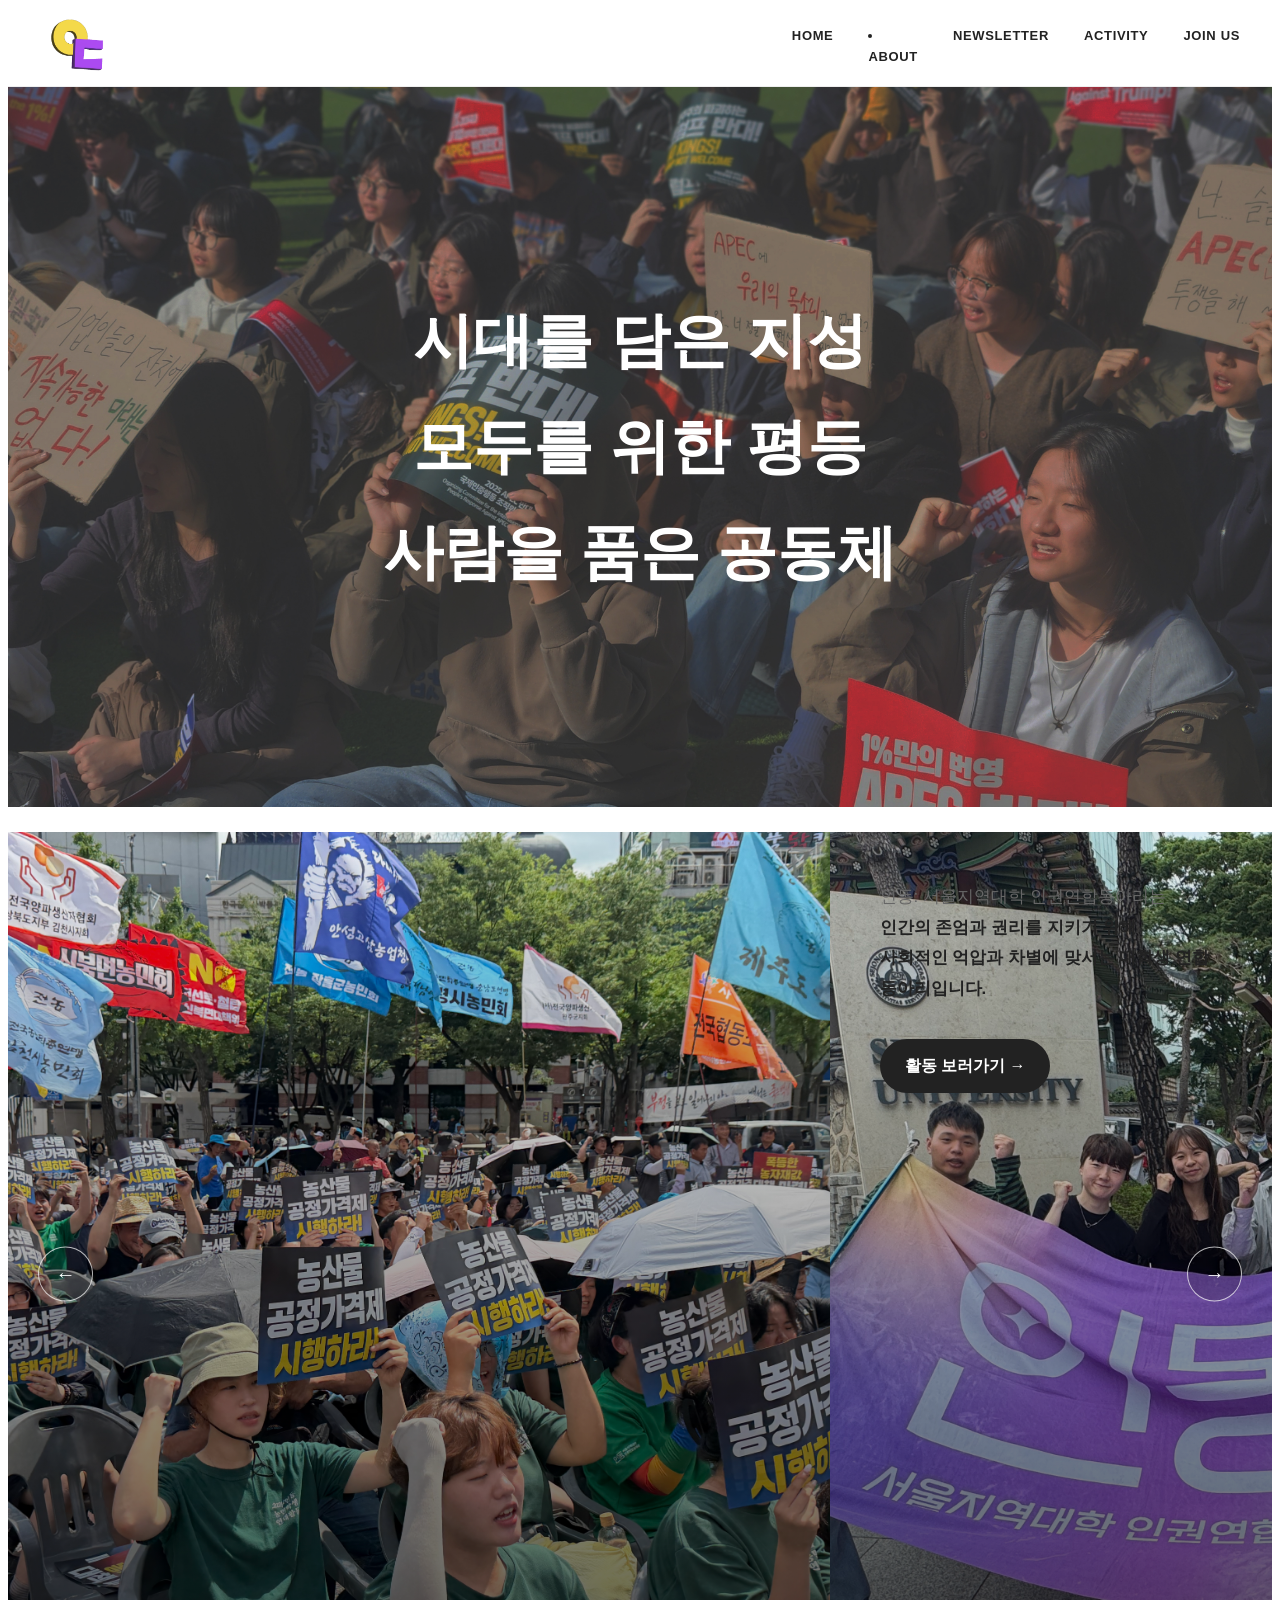
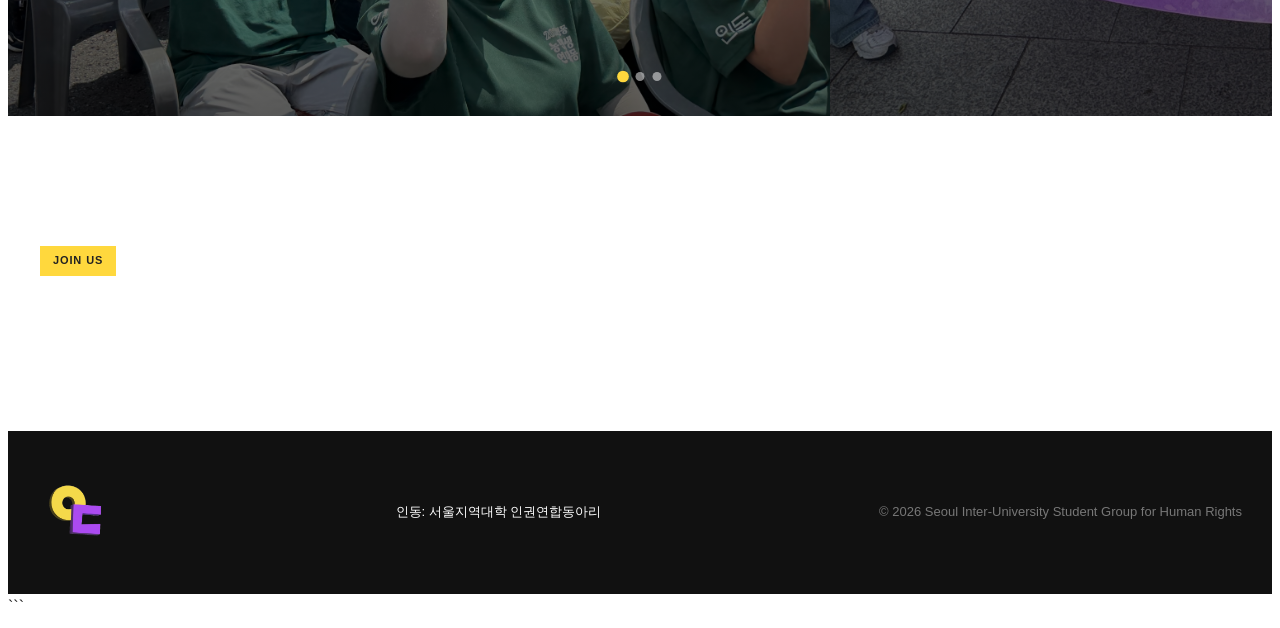
==== commit 4db7d7f4: "정관" ====
--- a/index.html
+++ b/index.html
@@ -166,22 +166,22 @@
             </div>
         </section>
 
-    </main>
+</main>
 
 
     <!-- FOOTER -->
     <footer class="footer">
 
         <div class="footer-logo">
-            <img src="images/logo.png" alt="인동 로고">
+            <img src="images/Unknown.png" alt="인동 로고">
         </div>
 
         <div>
-            서울지역대학 인권연합동아리
+            인동: 서울지역대학 인권연합동아리
         </div>
 
         <div class="footer-copy">
-            © 2026 SEOUL UNIVERSITY HUMAN RIGHTS NETWORK
+            © 2026 Seoul Inter-University Student Group for Human Rights
         </div>
 
     </footer>
--- a/style.css
+++ b/style.css
@@ -384,7 +384,6 @@
     color: #888;
 }
 
-
 /* =========================
    RESPONSIVE
 ========================= */
@@ -793,12 +792,12 @@
 
 /* 전체 레이아웃 */
 .document-layout {
-    display: flex;
-    gap: 50px;
-    max-width: 1200px;
-    margin: 60px auto;
-    padding: 0 30px;
-    align-items: flex-start;
+   display: flex;
+   align-items: flex-start;
+   max-width: 1200px;
+   margin: o auto;
+   padding: 80px 30px;
+   gap: 70px;
 }
 
 /* 왼쪽 메뉴 */
@@ -845,6 +844,7 @@
 }
 
 .document-content section {
+    max-width: 1200px;
     margin-bottom: 60px;
     scroll-margin-top: 100px;
 }
@@ -1163,6 +1163,9 @@
 
     /* 메뉴 버튼 */
     .menu-button {
+        position: fixed;
+        top: 10px;
+        right: 10px;
         display: block;
         background: none;
         border: none;
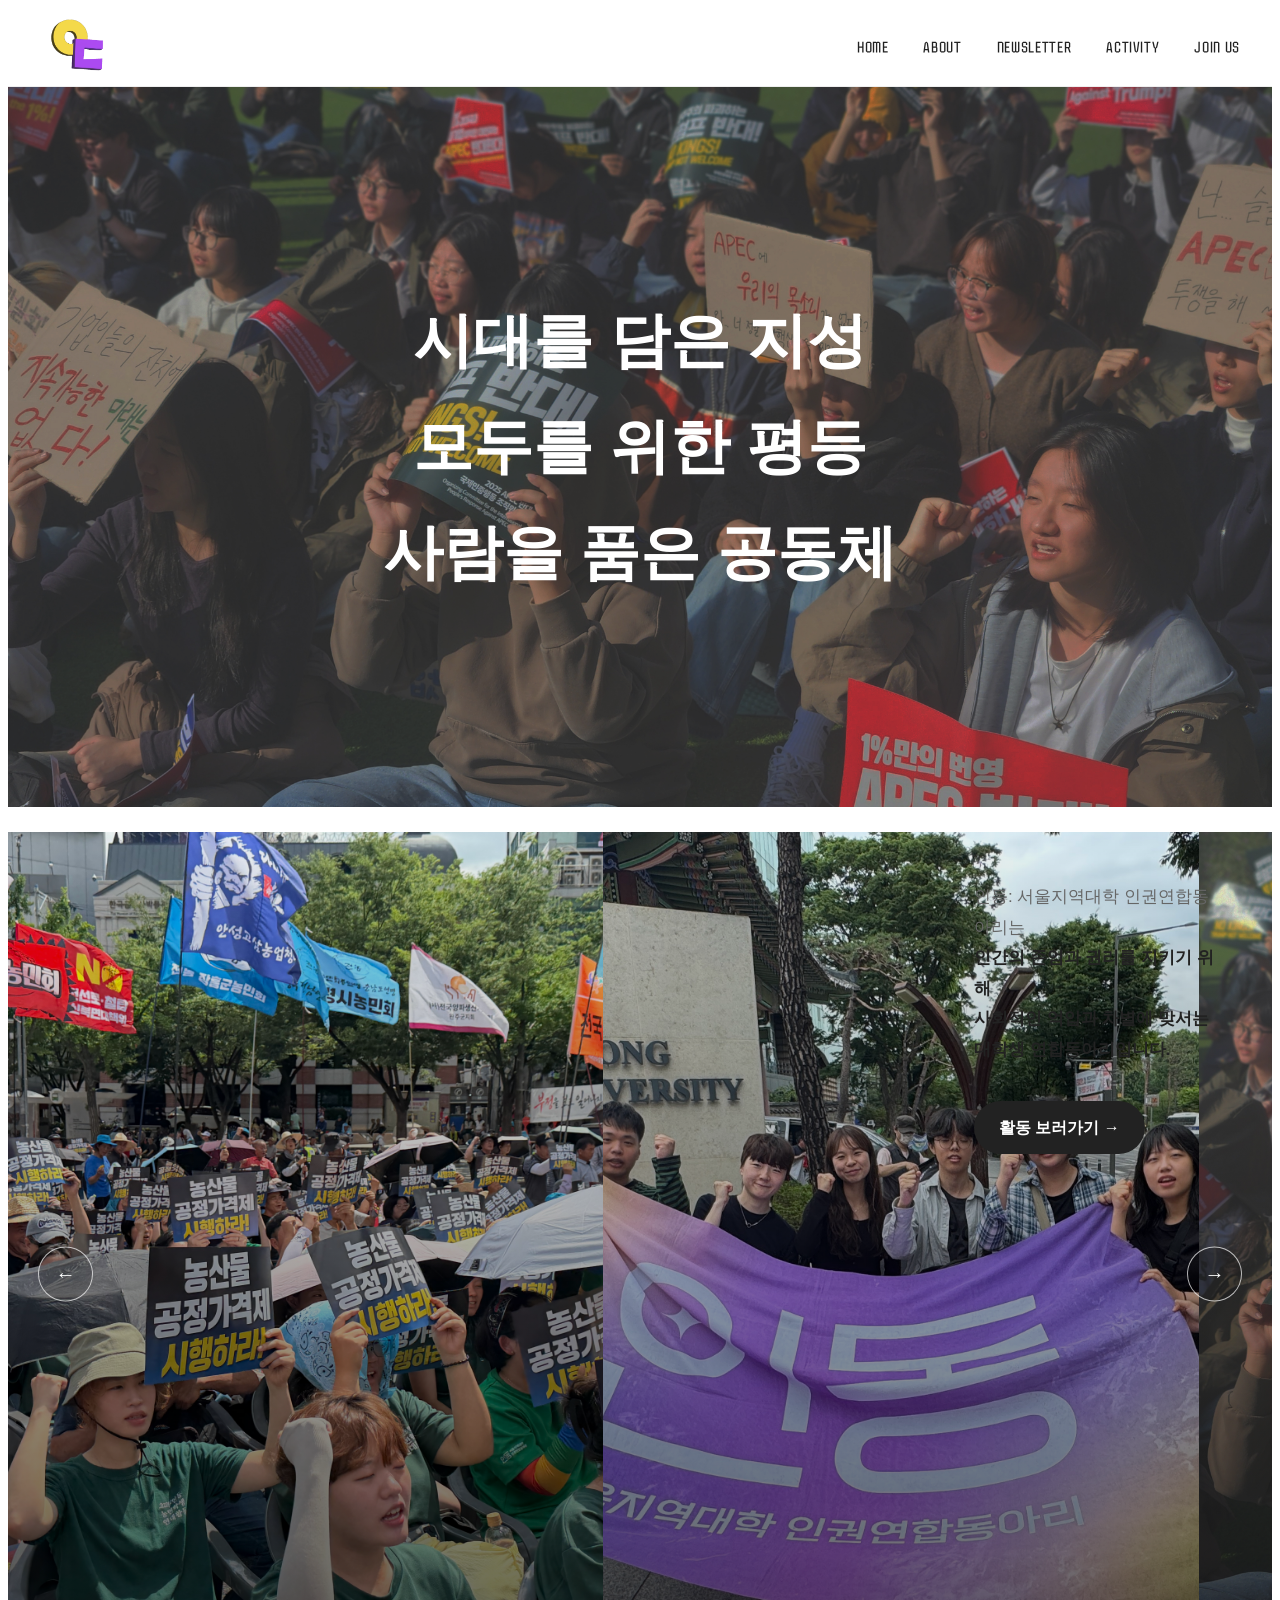
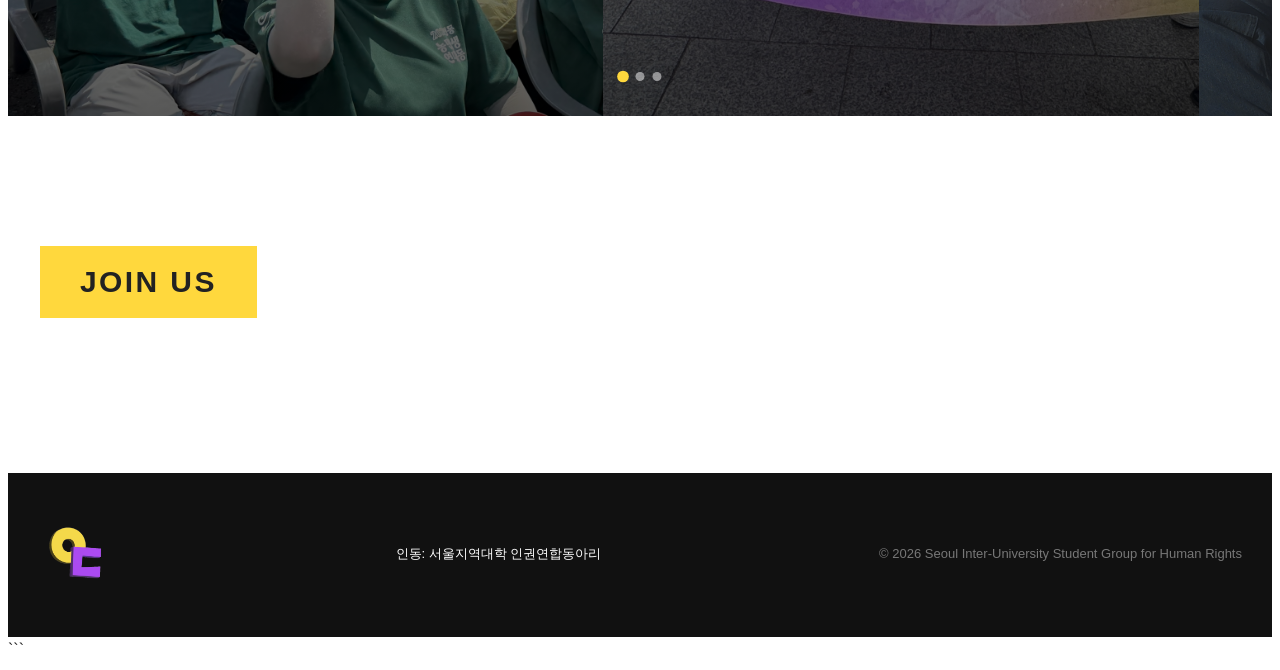
==== commit 446c4fef: "fonts" ====
--- a/index.html
+++ b/index.html
@@ -20,21 +20,21 @@
                 <img src="images/Unknown.png" alt="인동 로고">
             </a>
         <nav class="nav">       
-            <a href="index.html">HOME</a>       
+            <a href="index.html" class="english">HOME</a>       
             
 <li class="nav-dropdown">
     <a href="#" class="nav-main">ABOUT</a>
 
     <ul class="dropdown-menu">
-        <li><a href="about.html">인동 소개</a></li>
-        <li><a href="constitution.html">인동 정관</a></li>
-        <li><a href="declaration.html">인동 창립선언문</a></li>
-        <li><a href="anti-violence.html">인동 반성폭력 세칙</a></li>
+        <li><a href="about.html">소개</a></li>
+        <li><a href="constitution.html">정관</a></li>
+        <li><a href="declaration.html">창립선언문</a></li>
+        <li><a href="anti-violence.html">반성폭력 세칙</a></li>
     </ul>
 </li>
-            <a href="newsletter.html">NEWSLETTER</a>
-            <a href="activity.html">ACTIVITY</a>
-            <a href="join us.html">JOIN US</a>
+            <a href="newsletter.html" class="english">NEWSLETTER</a>
+            <a href="activity.html" class="english">ACTIVITY</a>
+            <a href="join us.html" class="english">JOIN US</a>
         </nav>
 
             <button class="menu-button" onclick="toggleMenu()" aria-label="메뉴 열기">
@@ -49,7 +49,7 @@
 <!-- MOBILE MENU -->
 <div id="mobileMenu" class="mobile-menu">
     <button class="menu-button" onclick="closeMenu()">☰</button>
-    <a href="index.html" onclick="closeMenu()">HOME</a>
+    <a href="index.html" class="english" onclick="closeMenu()">HOME</a>
 
     <!-- ABOUT -->
     <div class="mobile-dropdown">
@@ -61,16 +61,16 @@
         </button>
 
         <div class="mobile-submenu" id="aboutSubmenu">
-            <a href="about.html" onclick="closeMenu()">인동 소개</a>
-            <a href="constitution.html" onclick="closeMenu()">인동 정관</a>
-            <a href="declaration.html" onclick="closeMenu()">인동 창립선언문</a>
-            <a href="anti-violence.html" onclick="closeMenu()">인동 반성폭력 세칙</a>
+            <a href="about.html" onclick="closeMenu()">소개</a>
+            <a href="constitution.html" onclick="closeMenu()">정관</a>
+            <a href="declaration.html" onclick="closeMenu()">창립선언문</a>
+            <a href="anti-violence.html" onclick="closeMenu()">반성폭력 세칙</a>
         </div>
     </div>
 
-    <a href="newsletter.html" onclick="closeMenu()">NEWSLETTERS</a>
-    <a href="activity.html" onclick="closeMenu()">ACTIVITY</a>
-    <a href="join-us.html" onclick="closeMenu()">JOIN US</a>
+    <a href="newsletter.html" class="english" onclick="closeMenu()">NEWSLETTERS</a>
+    <a href="activity.html" class="english" onclick="closeMenu()">ACTIVITY</a>
+    <a href="join-us.html" class="english" onclick="closeMenu()">JOIN US</a>
 
 </div>
 
@@ -78,7 +78,7 @@
     <!-- MAIN -->
 <main>
     <section class="background">
-        <div class="image">
+        <a href="about.html" class="image">
             <img src="images/main2.jpg">
         </div>
         <div class="image-overlay">
--- a/style.css
+++ b/style.css
@@ -11,6 +11,13 @@
 
 html {
     scroll-behavior: smooth;
+}
+
+@font-face {
+    font-family: "April16thTTF-Promise";
+    src: url("fonts/April16thTTF-Promise.ttf") format("truetype");
+    font-weight: normal;
+    font-style: normal;
 }
 
 body {
@@ -24,6 +31,9 @@
     color: #222;
     background: #fff;
     line-height: 1.6;
+}
+.english {
+    font-family: April16thTTF-Promise;
 }
 
 a {
@@ -214,11 +224,11 @@
 .section-label {
     display: inline-block;
 
-    padding: 6px 13px;
+    padding: 12px 40px;
 
     background: var(--yellow);
 
-    font-size: 11px;
+    font-size: 30px;
     font-weight: 900;
 
     letter-spacing: 0.08em;
@@ -368,7 +378,6 @@
 .footer-copy {
     color: #777;
 }
-
 
 /* =========================
    LOADING
@@ -682,6 +691,7 @@
 ========================= */
 
 .nav-dropdown {
+    list-style: none;
     position: relative;
 }
 
@@ -761,6 +771,10 @@
     z-index: 1000;
 }
 
+.nav-main {
+    font-family: April16thTTF-Promise;
+}
+
 /* 서브메뉴 링크 */
 .dropdown-menu a {
     display: block;
@@ -795,7 +809,7 @@
    display: flex;
    align-items: flex-start;
    max-width: 1200px;
-   margin: o auto;
+   margin: 0 auto;
    padding: 80px 30px;
    gap: 70px;
 }
@@ -805,14 +819,13 @@
     width: 220px;
     flex-shrink: 0;
     padding: 25px;
-    background-color: #f7f7f7;
-    border: 1px solid #e5e5e5;
-    border-radius: 12px;
+   
     position: sticky;
     top: 100px;
 }
 
 .side-menu h3 {
+    border-bottom: 2px solid #222;
     font-size: 20px;
     margin-bottom: 20px;
 }
@@ -1217,7 +1230,7 @@
 
         width: 100%;
         padding: 18px 0;
-
+        font-family: April16thTTF-Promise;
         font-size: 16px;
         font-weight: 600;
         color: #222;
@@ -1264,7 +1277,8 @@
         transform: rotate(180deg);
     }
     .document-layout {
-        flex-direction: column;
+        display: flex;
+        align-items: flex-start;
         gap: 25px;
         margin: 30px auto;
         padding: 0 20px;
@@ -1272,8 +1286,8 @@
 
     /* 왼쪽 메뉴 */
     .side-menu {
-        position: static;
-        width: 100%;
+        position: sticky;
+        width: 30%;
         padding: 18px;
     }
 
@@ -1284,7 +1298,8 @@
 
     /* 본문 */
     .document-content {
-        width: 100%;
+        flex: 1;
+        width: 70%;
     }
 
     .document-content h2 {
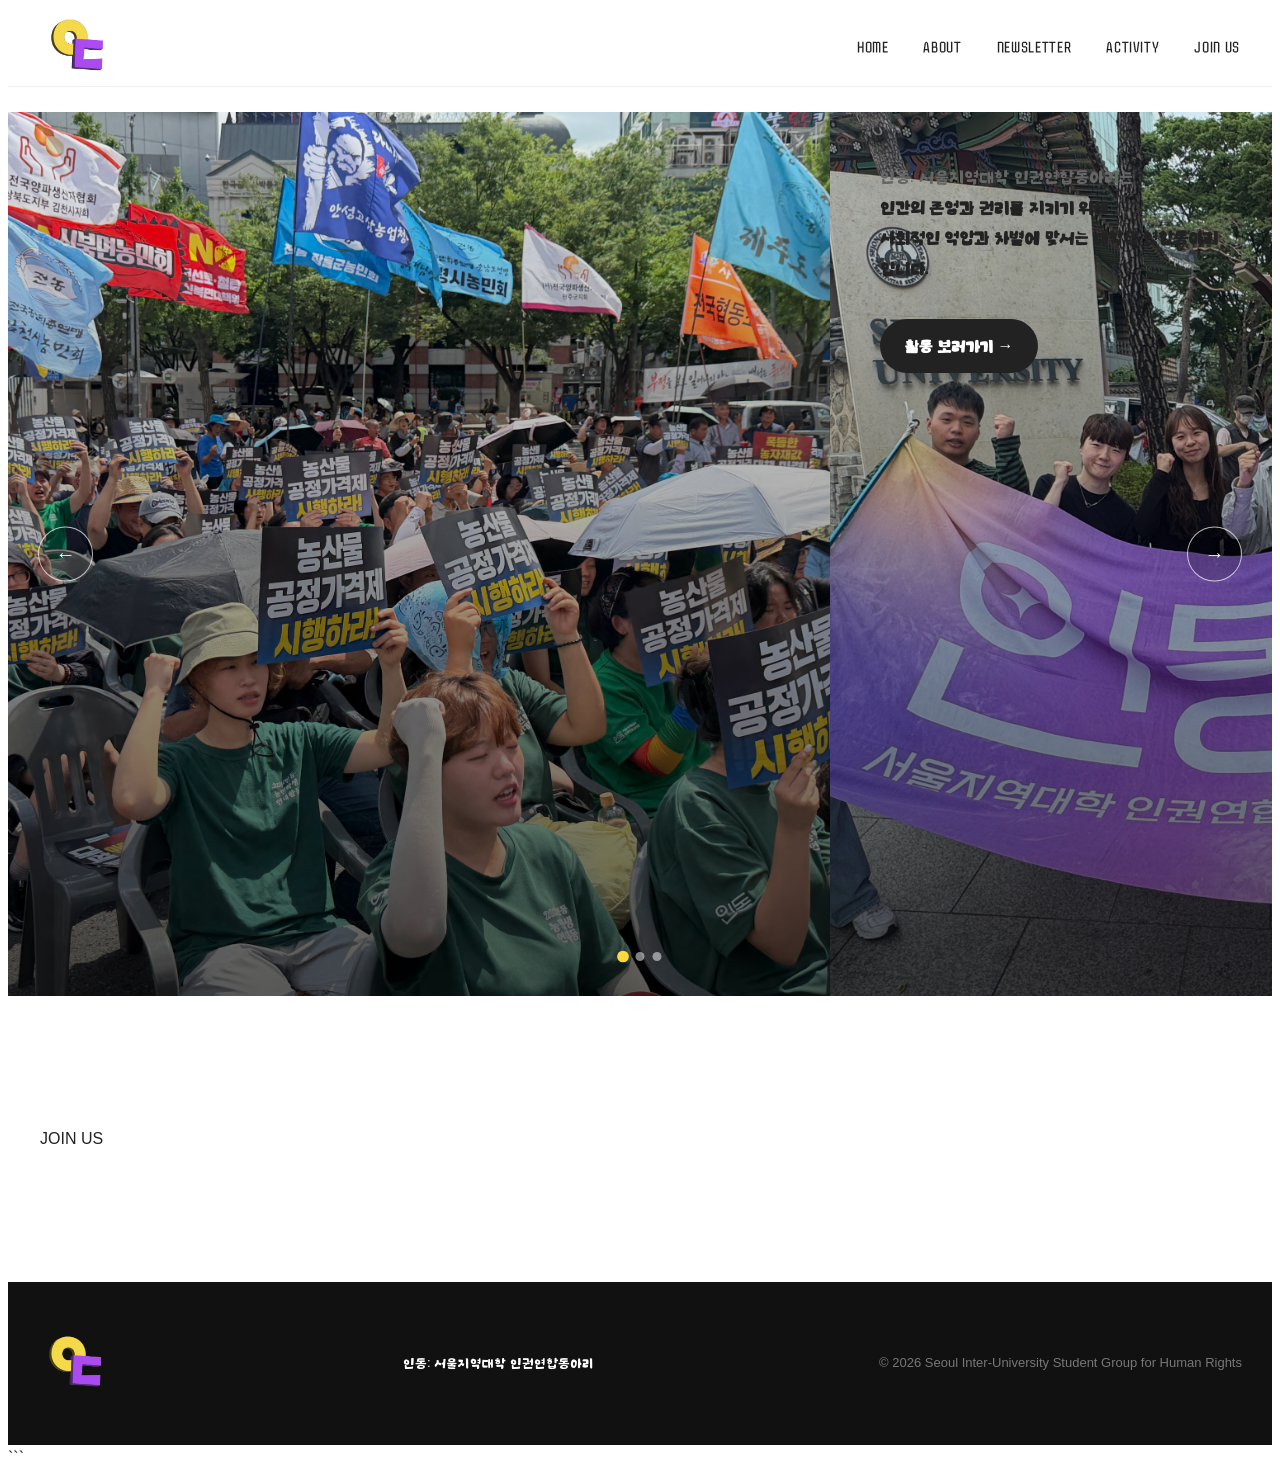
==== commit bdd2fe22: "메인" ====
--- a/index.html
+++ b/index.html
@@ -80,7 +80,7 @@
     <section class="background">
         <a href="about.html" class="image">
             <img src="images/main2.jpg">
-        </div>
+        </a>
         <div class="image-overlay">
             <h1>시대를 담은 지성</h1>
             <h2>모두를 위한 평등</h2>
--- a/style.css
+++ b/style.css
@@ -20,13 +20,20 @@
     font-style: normal;
 }
 
+@font-face {
+    font-family: "jejudoldam";
+    src: url("fonts/EF_jejudoldam(TTF).ttf") format("truetype");
+    font-weight: normal;
+    font-style: normal;
+}
 body {
     font-family:
         -apple-system,
         BlinkMacSystemFont,
         "Pretendard",
         "Noto Sans KR",
-        sans-serif;
+        sans-serif,
+        jejudoldam;
 
     color: #222;
     background: #fff;
@@ -149,7 +156,7 @@
 .background {
     position: relative;
     width: 100%;
-    height: 80vh;
+    height: 0vh;
     overflow: hidden;
     margin-bottom: 25px;
 }
@@ -168,6 +175,7 @@
 
 /* 이미지 위에 올라가는 글자 */
 .image-overlay {
+    font-family: jejudoldam;
     position: absolute;
     top: 50%;
     left: 50%;
@@ -188,23 +196,8 @@
 .image-overlay h1,
 .image-overlay h2,
 .image-overlay h3 {
-    position: relative;
-    z-index: 3;
     margin: 10px 0;
-}
-
-.image-overlay h1 {
-    font-size: 60px;
-    font-weight: 1000;
-}
-
-.image-overlay h2 {
-    font-size: 60px;
-    font-weight: 1000;
-}
-
-.image-overlay h3 {
-    font-size: 60px;
+    font-size: clamp(40px, 5vw, 70px);
     font-weight: 1000;
 }
 
@@ -220,65 +213,6 @@
 
     padding: 130px 30px;
 }
-
-.section-label {
-    display: inline-block;
-
-    padding: 12px 40px;
-
-    background: var(--yellow);
-
-    font-size: 30px;
-    font-weight: 900;
-
-    letter-spacing: 0.08em;
-
-    margin-bottom: 25px;
-}
-
-.section h2 {
-    font-size: clamp(40px, 5vw, 65px);
-
-    line-height: 1.1;
-    letter-spacing: -0.06em;
-
-    font-weight: 900;
-}
-
-.section h2 span {
-    color: var(--purple);
-}
-
-
-/* =========================
-   ABOUT
-========================= */
-
-.about-section {
-    border-top: 1px solid #eee;
-}
-
-.about-grid {
-    display: grid;
-
-    grid-template-columns: 1fr 1fr;
-
-    gap: 100px;
-
-    align-items: start;
-}
-
-.about-text {
-    color: #555;
-
-    font-size: 17px;
-}
-
-.about-text p {
-    margin-bottom: 25px;
-}
-
-
 
 /* =========================
    ACTIVITY
@@ -419,64 +353,6 @@
 
     .hero h1 {
         font-size: 52px;
-    }
-
-    .yellow-circle {
-        width: 220px;
-        height: 220px;
-
-        right: -50px;
-        top: 80px;
-    }
-
-    .purple-circle {
-        width: 100px;
-        height: 100px;
-
-        right: 30px;
-        bottom: 100px;
-    }
-
-    .section {
-        padding: 90px 25px;
-    }
-
-    .about-grid {
-        grid-template-columns: 1fr;
-
-        gap: 40px;
-    }
-
-    .section-top {
-        flex-direction: column;
-
-        align-items: start;
-
-        gap: 30px;
-    }
-
-    .section-description {
-        text-align: left;
-    }
-
-    .newsletter-grid {
-        grid-template-columns: 1fr;
-    }
-
-    .newsletter-card {
-        min-height: 280px;
-    }
-
-    .activity-box {
-        grid-template-columns: 1fr;
-
-        padding: 40px 30px;
-
-        gap: 50px;
-    }
-
-    .activity-title h2 {
-        font-size: 38px;
     }
 
     .footer {
@@ -1277,29 +1153,28 @@
         transform: rotate(180deg);
     }
     .document-layout {
-        display: flex;
-        align-items: flex-start;
-        gap: 25px;
-        margin: 30px auto;
-        padding: 0 20px;
+        flex-direction: column;
+        gap: 30px;
+        padding: 50px 20px;
     }
 
     /* 왼쪽 메뉴 */
     .side-menu {
-        position: sticky;
-        width: 30%;
-        padding: 18px;
+        position: static;
+        width: 100%;
+    }
+    .side-menu nav {
+        flex-direction: row;
     }
 
     .side-menu h3 {
-        font-size: 17px;
+        font-size: 20px;
         margin-bottom: 10px;
     }
 
     /* 본문 */
     .document-content {
-        flex: 1;
-        width: 70%;
+        width: 100%;
     }
 
     .document-content h2 {
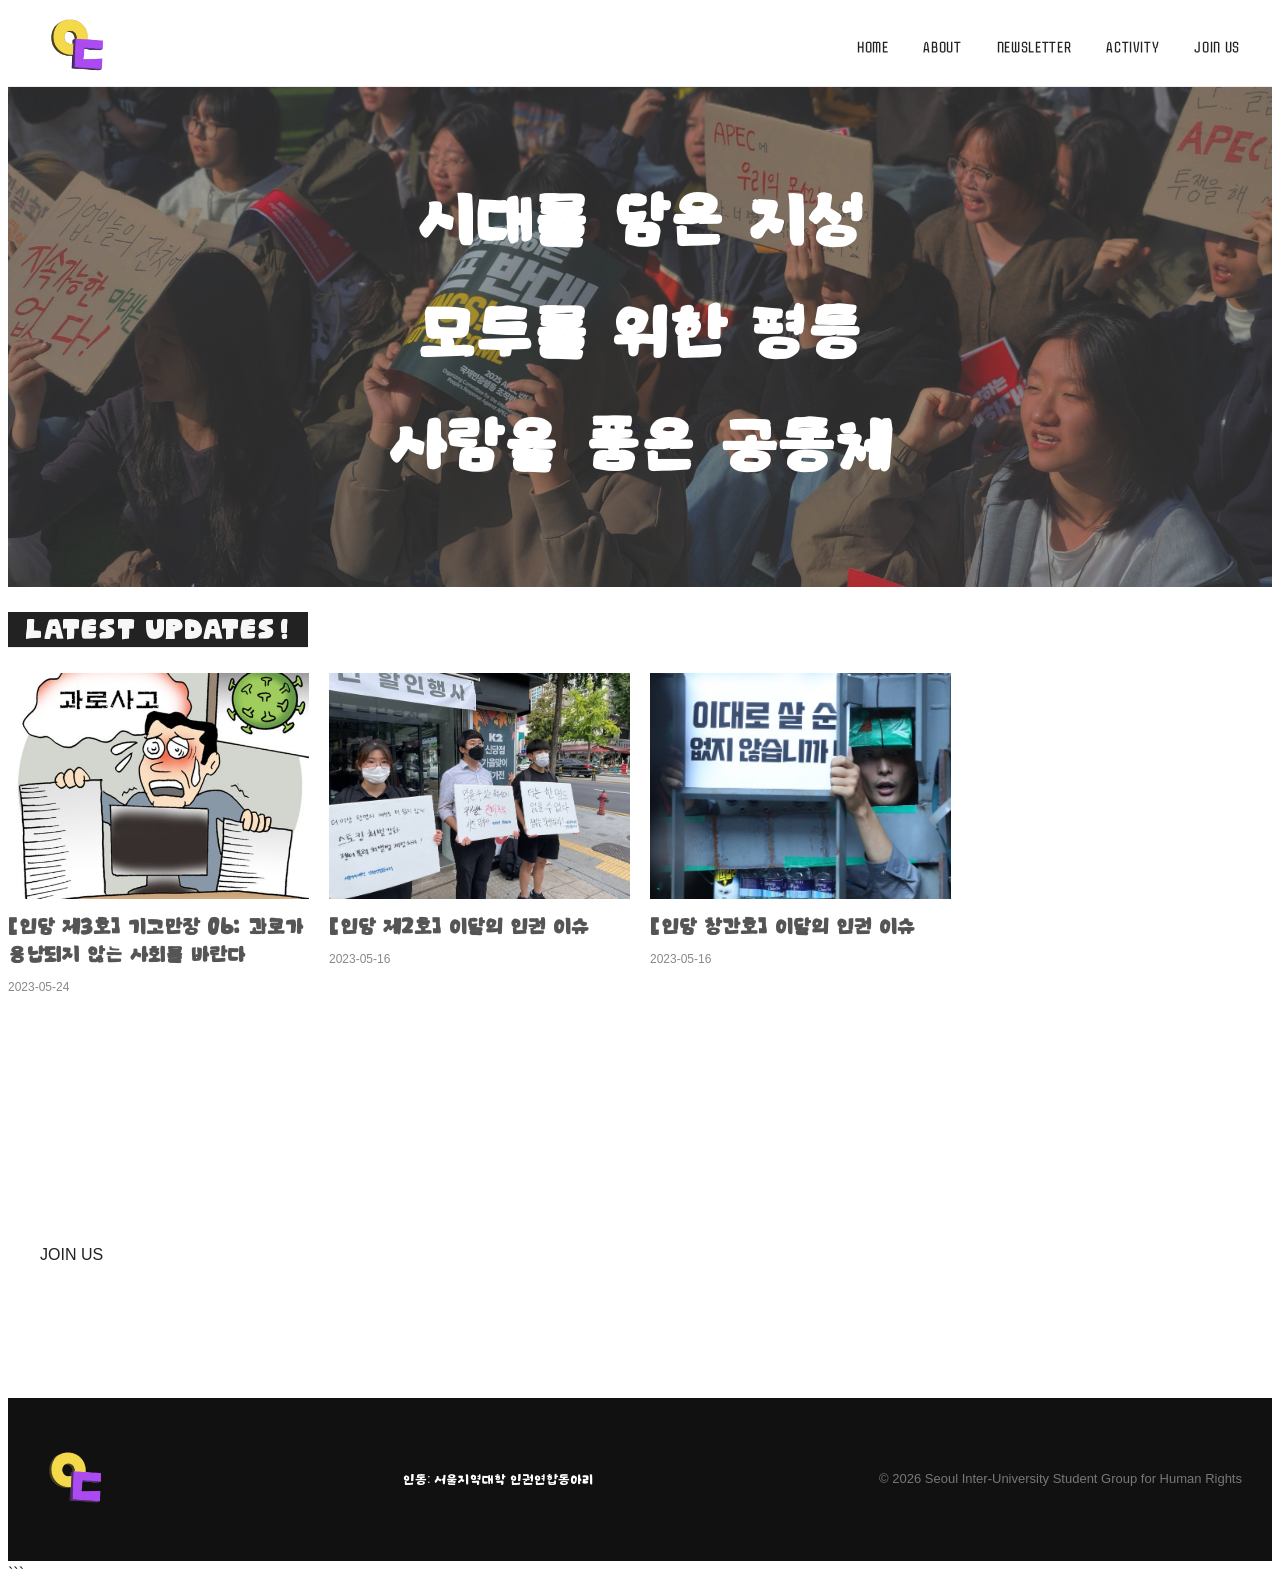
==== commit c3bcce14: "메인" ====
--- a/index.html
+++ b/index.html
@@ -88,75 +88,14 @@
         </div>
     </section>
 
-    <!-- HERO / ACTIVITY SLIDER -->
-    <section class="hero-slider">
-
-        <!-- SLIDES -->
-        <div class="slides-wrapper">
-
-            <div class="slide">
-                <img src="images/activity01.jpeg" alt="활동 사진 1">
-            </div>
-
-            <div class="slide">
-                <img src="images/activity02.jpeg" alt="활동 사진 2">
-            </div>
-
-            <div class="slide">
-                <img src="images/main2.jpg" alt="활동 사진 3">
-            </div>
-
+<!-- NEWSLETTER -->
+     
+    <section class="latest-newsletter">
+        <div class="header">
+            <h2 class="english">LATEST UPDATES!</h2>
         </div>
-
-        <!-- BUTTON -->
-        <button
-            class="slider-button prev"
-            onclick="changeSlide(-1)">
-            ←
-        </button>
-
-        <button
-            class="slider-button next"
-            onclick="changeSlide(1)">
-            →
-        </button>
-
-        <!-- DOTS -->
-        <div class="slider-dots">
-            <button
-                class="dot active"
-                onclick="goToSlide(0)">
-            </button>
-
-            <button
-                class="dot"
-                onclick="goToSlide(1)">
-            </button>
-
-            <button
-                class="dot"
-                onclick="goToSlide(2)">
-            </button>
-        </div>
-
-        <div class="hero-content">
-
-            <p class="hero-description">
-                인동: 서울지역대학 인권연합동아리는<br>
-                <span>인간의 존엄과 권리를 지키기 위해</span><br>
-                <span>사회적인 억압과 차별에 맞서는 대학생 연합동아리입니다.</span>
-            </p>
-
-            <a href="activity.html" class="hero-button">
-                활동 보러가기 →
-            </a>
-
-        </div>
+        <div class="latest-newsletter-grid" id="latest-newsletter-grid"></div>
     </section>
-
-
-        <!-- NEWSLETTER -->
-     
 
 
         <section id="join us" class="section join us-section">
@@ -186,7 +125,7 @@
 
     </footer>
 
-
+<script src="newsletter.js"></script>
 <script src="script.js"></script>
 
 </body>
--- a/style.css
+++ b/style.css
@@ -156,17 +156,17 @@
 .background {
     position: relative;
     width: 100%;
-    height: 0vh;
+    height: 500px;
     overflow: hidden;
     margin-bottom: 25px;
 }
 
-.image {
+.background .image {
     width: 100%;
     height: 100%;
 }
 
-.image img {
+.background .image img {
     width: 100%;
     height: 100%;
     object-fit: cover;
@@ -202,6 +202,7 @@
 }
 
 
+
 /* =========================
    SECTION
 ========================= */
@@ -389,239 +390,74 @@
     color: var(--purple);
 }
 
-
-/* =========================
-   HERO SLIDER
-========================= */
-
-.hero-slider {
-    position: relative;
-    align-items: stretch;
-
+.latest-newsletter {
     width: 100%;
-    height: 100%;
-
-    overflow: hidden;
-    display: flex;
-
-    background: #FFF;
-}
-
-
-/* 사진들이 가로로 놓이는 공간 */
-
-.slides-wrapper {
-    display: flex;
-
-    width: 65%;
-    height: 100%;
-
-    flex-shrink: 0;
-
-    transition: transform 0.6s ease;
-}
-
-
-/* 각각의 슬라이드 */
-
-.slide {
-    position: relative;
-
-    flex: 0 0 100%;
+    height: 500px;
+    box-sizing: border-box;
+}
+
+.latest-newsletter .header {
+    width: 300px;
+    height: 35px;
+    background-color: #222;
+    margin-bottom: 25px;
+}
+.latest-newsletter h2 {
+    font-family: jejudoldam;
+    color: #F7F7F7;
+    text-align: center;
+}
+
+.latest-newsletter-grid {
+    display: grid;
+    grid-template-columns: repeat(4, 1fr);
+    gap: 20px
+}
+.latest-newsletter-card {
+    display: block;
+
+    color: #111;
+    text-decoration: none;
+}
+.latest-newsletter-card img {
+    display: block;
 
     width: 100%;
-    height: 100%;
-
-    overflow: hidden;
-}
-
-
-/* 사진 */
-
-.slide img {
-    width: 100%;
-    height: 100%;
+    aspect-ratio: 4 / 3;
 
     object-fit: cover;
 
-    display: block;
-}
-
-
-/* 사진 위 어두운 효과 */
-
-.slide::after {
-    content: "";
-
-    position: absolute;
-
-    inset: 0;
-
-    flex: 0 0 100%;
-
-    background:
-        linear-gradient(
-            to top,
-            rgba(0,0,0,0.65),
-            rgba(0,0,0,0.05)
-        );
-
-    z-index: 1;
-}
-
-/* =========================
-   SLIDER BUTTON
-========================= */
-
-.slider-button {
-    position: absolute;
-
-    z-index: 20;
-
-    top: 50%;
-
-    transform: translateY(-50%);
-
-    width: 55px;
-    height: 55px;
-
-    border: 1px solid rgba(255,255,255,0.7);
-
-    border-radius: 50%;
-
-    background: rgba(0,0,0,0.15);
-
-    color: white;
+    margin-bottom: 15px;
+
+    transition: transform 0.3s ease;
+}
+
+.latest-newsletter-card:hover img {
+    transform: scale(1.03);
+}
+
+/* 제목 */
+
+.latest-newsletter-title {
+    margin: 0;
+    font-family: jejudoldam;
+    color:#555;
 
     font-size: 20px;
-
-    cursor: pointer;
-
-    transition: all 0.2s ease;
-}
-
-
-.slider-button:hover {
-    background: var(--yellow);
-
-    color: #222;
-
-    border-color: var(--yellow);
-}
-
-
-.slider-button.prev {
-    left: 30px;
-}
-
-
-.slider-button.next {
-    right: 30px;
-}
-
-
-/* =========================
-   DOTS
-========================= */
-
-.slider-dots {
-    position: absolute;
-
-    z-index: 20;
-
-    bottom: 35px;
-
-    left: 50%;
-
-    transform: translateX(-50%);
-
-    display: flex;
-
-    gap: 8px;
-}
-
-
-.dot {
-    width: 9px;
-    height: 9px;
-
-    padding: 0;
-
-    border: none;
-
-    border-radius: 50%;
-
-    background: rgba(255,255,255,0.5);
-
-    cursor: pointer;
-}
-
-
-.dot.active {
-    background: var(--yellow);
-
-    transform: scale(1.3);
-}
-/* =========================
-   ABOUT DROPDOWN
-========================= */
-
-.nav-dropdown {
-    list-style: none;
-    position: relative;
-}
-
-.nav-dropdown .nav-main {
-    display: block;
-}
-
-/* =========================
-   HERO
-========================= */
-
-.hero-content {
-    position: relative;
-    width: 35%;
-    padding: 50px;
-    box-sizing: border-box;
-    z-index: 5;
-    color: var(--black);
-}
-
-.hero-description {
-    margin: 0;
-
-    color: #666;
-
-    font-size: 17px;
-    line-height: 1.8;
-}
-
-.hero-description span {
-    font-weight: 700;
-    color: var(--black);
-}
-
-.hero-button {
-    display: inline-block;
-
-    margin-top: 35px;
-
-    padding: 14px 25px;
-
-    background: var(--black);
-    color: white;
-
-    border-radius: 100px;
-
-    font-weight: 700;
-
-    transition: 0.25s;
-}
-
-.hero-button:hover {
-    background: var(--purple);
-    transform: translateY(-3px);
+    line-height: 1.4;
+
+    font-weight: 600;
+}
+
+
+/* 날짜 */
+
+.latest-newsletter-date {
+    margin-top: 8px;
+
+    font-size: 12px;
+
+    color: #888;
 }
 
 /* 서브메뉴 */
@@ -651,6 +487,9 @@
     font-family: April16thTTF-Promise;
 }
 
+.nav-dropdown {
+    list-style: none;
+}
 /* 서브메뉴 링크 */
 .dropdown-menu a {
     display: block;
@@ -907,6 +746,23 @@
     .about-text p {
         margin-bottom: 18px;
     }
+
+.hero-button {
+    display: inline-block;
+
+    margin-top: 35px;
+
+    padding: 14px 25px;
+
+    background: var(--black);
+    color: white;
+
+    border-radius: 100px;
+
+    font-weight: 700;
+
+    transition: 0.25s;
+}
 
     /* NEWSLETTER */
     .section-top {
